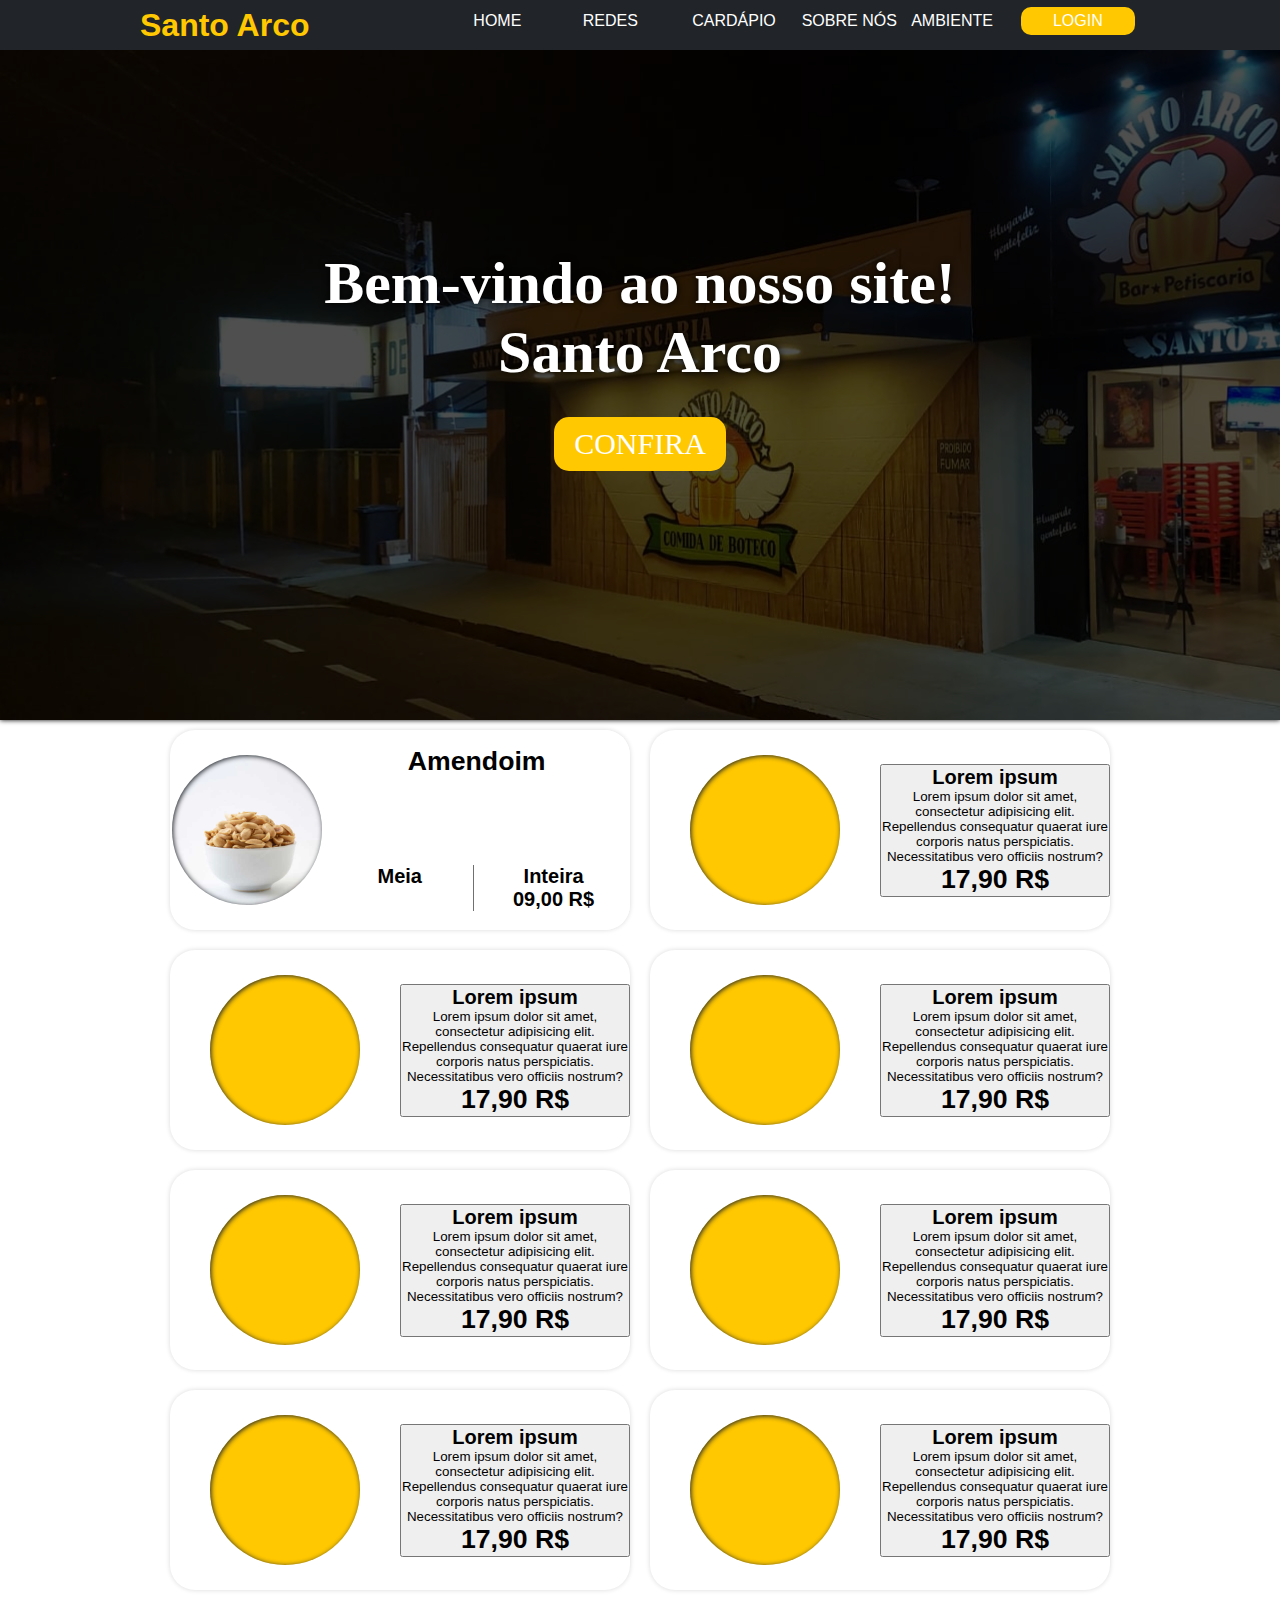
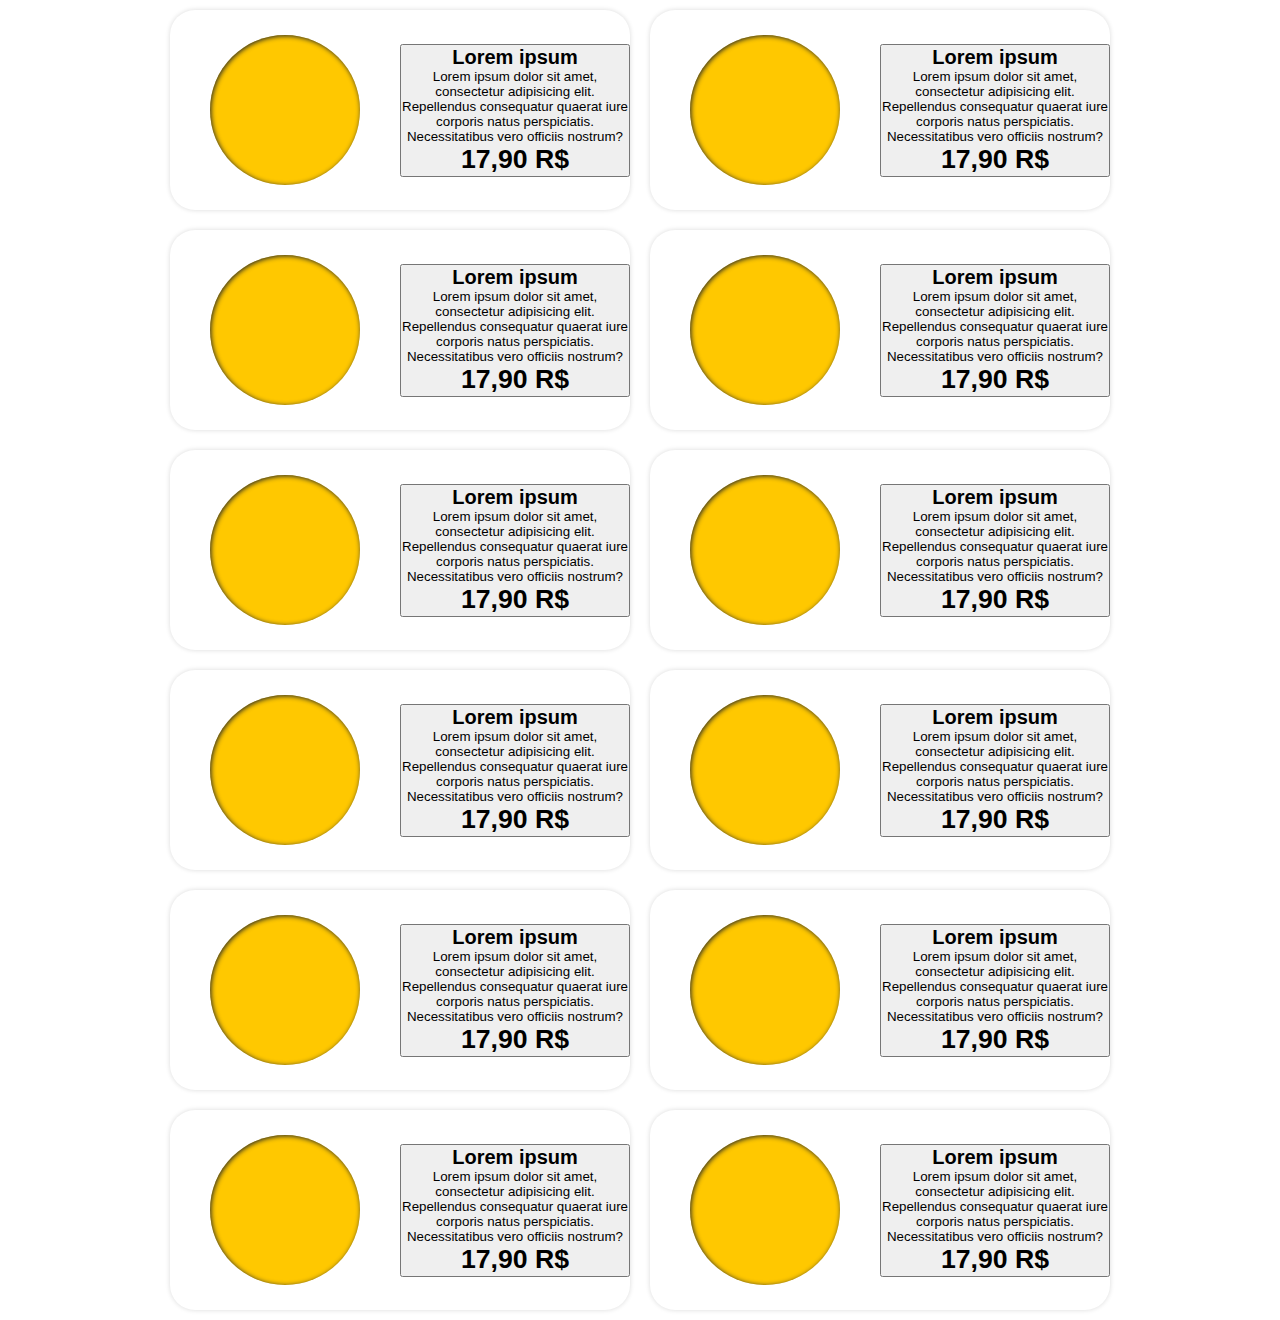
==== index.html @ d2bfaae6 "inicio" ====
<!DOCTYPE html>
<html lang="pt-br">
<head>
    <meta charset="UTF-8">
    <meta name="viewport" content="width=device-width, initial-scale=1.0">
    <link rel="stylesheet" href="assets/css/style.css">
    <link rel="shortcut icon" href="assets/img/logos/favicon.ico" type="image/x-icon">
    <title>Santo Arco</title>
</head>
<body>
    <nav class="navbar">
        <div class="container">
            <div class="tituloHome"><a href="index.html"><h1>Santo Arco</h1></a></div> 
            <div class="navnav">
                <ul type="none">
                    <li class="nav-item"><a href="#">HOME</a></li>
                    <li class="nav-item"><a href="#">REDES</a></li>
                    <li class="nav-item"><a href="#">CARDÁPIO</a></li>
                    <li class="nav-item"><a href="#">SOBRE NÓS</a></li>
                    <li class="nav-item"><a href="#">AMBIENTE</a></li>
                    <li class="nav-item login"><a href="#">LOGIN</a></li>
                </ul>
            </div>
        </div>
    </nav>
    <header>
        <div class="blur">
            <div class="container">
                <h1 class="tituloHeader">Bem-vindo ao nosso site!</h1>
                <h2 class="tituloHeader">Santo Arco</h2>
                <div class="conf"><a href="#">CONFIRA</a></div>
            </div>
        </div>
    </header>
    <main>
        <div class="container mainCont">
            <section class=" petiscos">
                <!--<h1 class="tituloSec">Petiscos</h1>-->

                <div class="pratos prato1">
                    <div class="pratoSepara">
                        <div class="imgProduto">
                            
                        </div>
                    </div>
                    <div class="pratoSepara pratoSepara2">
                        <button class="pedidoButton">
                            <h1>Amendoim</h1>
                            <div class="descricao">
                                <p>
                                </p>
                            </div>
                            <div class="precos">
                                <div class="porcaoM">
                                    <h2>Meia</h2>
                                    <h2></h2>
                                </div>
                                <div class="porcaoI">
                                    <h2>Inteira</h2>
                                    <h2>09,00 R$</h2>
                                </div>
                            </div>
                        </button>
                    </div>
                </div>
            </section>
            <div class="pratos">
                <div class="pratoSepara">
                    <div class="imgProduto">
                        
                    </div>
                </div>
                <div class="pratoSepara">
                    <button>
                        <h2>Lorem ipsum</h2>
                        <p>Lorem ipsum dolor sit amet, consectetur adipisicing elit. Repellendus consequatur quaerat iure corporis natus perspiciatis. Necessitatibus vero officiis nostrum?
                        </p>
                        <h1 class="preco">17,90 R$</h1>
                    </button>
                </div>
            </div>
            <div class="pratos">
                <div class="pratoSepara">
                    <div class="imgProduto">
                        
                    </div>
                </div>
                <div class="pratoSepara">
                    <button>
                        <h2>Lorem ipsum</h2>
                        <p>Lorem ipsum dolor sit amet, consectetur adipisicing elit. Repellendus consequatur quaerat iure corporis natus perspiciatis. Necessitatibus vero officiis nostrum?
                        </p>
                        <h1 class="preco">17,90 R$</h1>
                    </button>
                </div>
            </div>
            <div class="pratos">
                <div class="pratoSepara">
                    <div class="imgProduto">
                        
                    </div>
                </div>
                <div class="pratoSepara">
                    <button>
                        <h2>Lorem ipsum</h2>
                        <p>Lorem ipsum dolor sit amet, consectetur adipisicing elit. Repellendus consequatur quaerat iure corporis natus perspiciatis. Necessitatibus vero officiis nostrum?
                        </p>
                        <h1 class="preco">17,90 R$</h1>
                    </button>
                </div>
            </div>
            <div class="pratos">
                <div class="pratoSepara">
                    <div class="imgProduto">
                        
                    </div>
                </div>
                <div class="pratoSepara">
                    <button>
                        <h2>Lorem ipsum</h2>
                        <p>Lorem ipsum dolor sit amet, consectetur adipisicing elit. Repellendus consequatur quaerat iure corporis natus perspiciatis. Necessitatibus vero officiis nostrum?
                        </p>
                        <h1 class="preco">17,90 R$</h1>
                    </button>
                </div>
            </div>
            <div class="pratos">
                <div class="pratoSepara">
                    <div class="imgProduto">
                        
                    </div>
                </div>
                <div class="pratoSepara">
                    <button>
                        <h2>Lorem ipsum</h2>
                        <p>Lorem ipsum dolor sit amet, consectetur adipisicing elit. Repellendus consequatur quaerat iure corporis natus perspiciatis. Necessitatibus vero officiis nostrum?
                        </p>
                        <h1 class="preco">17,90 R$</h1>
                    </button>
                </div>
            </div>
            <div class="pratos">
                <div class="pratoSepara">
                    <div class="imgProduto">
                        
                    </div>
                </div>
                <div class="pratoSepara">
                    <button>
                        <h2>Lorem ipsum</h2>
                        <p>Lorem ipsum dolor sit amet, consectetur adipisicing elit. Repellendus consequatur quaerat iure corporis natus perspiciatis. Necessitatibus vero officiis nostrum?
                        </p>
                        <h1 class="preco">17,90 R$</h1>
                    </button>
                </div>
            </div>
            <div class="pratos">
                <div class="pratoSepara">
                    <div class="imgProduto">
                        
                    </div>
                </div>
                <div class="pratoSepara">
                    <button>
                        <h2>Lorem ipsum</h2>
                        <p>Lorem ipsum dolor sit amet, consectetur adipisicing elit. Repellendus consequatur quaerat iure corporis natus perspiciatis. Necessitatibus vero officiis nostrum?
                        </p>
                        <h1 class="preco">17,90 R$</h1>
                    </button>
                </div>
            </div>
            <div class="pratos">
                <div class="pratoSepara">
                    <div class="imgProduto">
                        
                    </div>
                </div>
                <div class="pratoSepara">
                    <button>
                        <h2>Lorem ipsum</h2>
                        <p>Lorem ipsum dolor sit amet, consectetur adipisicing elit. Repellendus consequatur quaerat iure corporis natus perspiciatis. Necessitatibus vero officiis nostrum?
                        </p>
                        <h1 class="preco">17,90 R$</h1>
                    </button>
                </div>
            </div>
            <div class="pratos">
                <div class="pratoSepara">
                    <div class="imgProduto">
                        
                    </div>
                </div>
                <div class="pratoSepara">
                    <button>
                        <h2>Lorem ipsum</h2>
                        <p>Lorem ipsum dolor sit amet, consectetur adipisicing elit. Repellendus consequatur quaerat iure corporis natus perspiciatis. Necessitatibus vero officiis nostrum?
                        </p>
                        <h1 class="preco">17,90 R$</h1>
                    </button>
                </div>
            </div>
            <div class="pratos">
            <div class="pratoSepara">
                    <div class="imgProduto">
                        
                    </div>
            </div>
                <div class="pratoSepara">
                    <button>
                        <h2>Lorem ipsum</h2>
                        <p>Lorem ipsum dolor sit amet, consectetur adipisicing elit. Repellendus consequatur quaerat iure corporis natus perspiciatis. Necessitatibus vero officiis nostrum?
                        </p>
                        <h1 class="preco">17,90 R$</h1>
                    </button>
                </div>
            </div>
            <div class="pratos">
                <div class="pratoSepara">
                    <div class="imgProduto">
                        
                    </div>
                </div>
                <div class="pratoSepara">
                    <button>
                        <h2>Lorem ipsum</h2>
                        <p>Lorem ipsum dolor sit amet, consectetur adipisicing elit. Repellendus consequatur quaerat iure corporis natus perspiciatis. Necessitatibus vero officiis nostrum?
                        </p>
                        <h1 class="preco">17,90 R$</h1>
                    </button>
                </div>
            </div>
            <div class="pratos">
                <div class="pratoSepara">
                    <div class="imgProduto">
                        
                    </div>
                </div>
                <div class="pratoSepara">
                    <button>
                        <h2>Lorem ipsum</h2>
                        <p>Lorem ipsum dolor sit amet, consectetur adipisicing elit. Repellendus consequatur quaerat iure corporis natus perspiciatis. Necessitatibus vero officiis nostrum?
                        </p>
                        <h1 class="preco">17,90 R$</h1>
                    </button>
                </div>
            </div>
            <div class="pratos">
                <div class="pratoSepara">
                    <div class="imgProduto">
                        
                    </div>
                </div>
                <div class="pratoSepara">
                    <button>
                        <h2>Lorem ipsum</h2>
                        <p>Lorem ipsum dolor sit amet, consectetur adipisicing elit. Repellendus consequatur quaerat iure corporis natus perspiciatis. Necessitatibus vero officiis nostrum?
                        </p>
                        <h1 class="preco">17,90 R$</h1>
                    </button>
                </div>
            </div>
            <div class="pratos">
                <div class="pratoSepara">
                    <div class="imgProduto">
                        
                    </div>
                </div>
                <div class="pratoSepara">
                    <button>
                        <h2>Lorem ipsum</h2>
                        <p>Lorem ipsum dolor sit amet, consectetur adipisicing elit. Repellendus consequatur quaerat iure corporis natus perspiciatis. Necessitatibus vero officiis nostrum?
                        </p>
                        <h1 class="preco">17,90 R$</h1>
                    </button>
                </div>
            </div>
            <div class="pratos">
                <div class="pratoSepara">
                    <div class="imgProduto">
                        
                    </div>
                </div>
                <div class="pratoSepara">
                    <button>
                        <h2>Lorem ipsum</h2>
                        <p>Lorem ipsum dolor sit amet, consectetur adipisicing elit. Repellendus consequatur quaerat iure corporis natus perspiciatis. Necessitatibus vero officiis nostrum?
                        </p>
                        <h1 class="preco">17,90 R$</h1>
                    </button>
                </div>
            </div>
            <div class="pratos">
                <div class="pratoSepara">
                    <div class="imgProduto">
                        
                    </div>
                </div>
                <div class="pratoSepara">
                    <button>
                        <h2>Lorem ipsum</h2>
                        <p>Lorem ipsum dolor sit amet, consectetur adipisicing elit. Repellendus consequatur quaerat iure corporis natus perspiciatis. Necessitatibus vero officiis nostrum?
                        </p>
                        <h1 class="preco">17,90 R$</h1>
                    </button>
                </div>
            </div>
            <div class="pratos">
                <div class="pratoSepara">
                    <div class="imgProduto">
                        
                    </div>
                </div>
                <div class="pratoSepara">
                    <button>
                        <h2>Lorem ipsum</h2>
                        <p>Lorem ipsum dolor sit amet, consectetur adipisicing elit. Repellendus consequatur quaerat iure corporis natus perspiciatis. Necessitatibus vero officiis nostrum?
                        </p>
                        <h1 class="preco">17,90 R$</h1>
                    </button>
                </div>
            </div>
            <div class="pratos">
                <div class="pratoSepara">
                    <div class="imgProduto">
                        
                    </div>
                </div>
                <div class="pratoSepara">
                    <button>
                        <h2>Lorem ipsum</h2>
                        <p>Lorem ipsum dolor sit amet, consectetur adipisicing elit. Repellendus consequatur quaerat iure corporis natus perspiciatis. Necessitatibus vero officiis nostrum?
                        </p>
                        <h1 class="preco">17,90 R$</h1>
                    </button>
                </div>
            </div>
            <div class="pratos">
                <div class="pratoSepara">
                    <div class="imgProduto">
                        
                    </div>
                </div>
                <div class="pratoSepara">
                    <button>
                        <h2>Lorem ipsum</h2>
                        <p>Lorem ipsum dolor sit amet, consectetur adipisicing elit. Repellendus consequatur quaerat iure corporis natus perspiciatis. Necessitatibus vero officiis nostrum?
                        </p>
                        <h1 class="preco">17,90 R$</h1>
                    </button>
                </div>
            </div>
        </div>
<div style="height: 1000px;"></div>
    </main>
    <footer>

    </footer>
    <script src="assets/js/script.js"></script>
</body>
</html>
---- assets/css/style.css ----
/*.................configurações gerais........................*/
:root{
    --color--navbg:#212529;
    --color--base:#ffc800;
    --color--cinza:#716f6f;
    --color--funpedidos:#ffc80038;
    --color--transparente:#00000000;
    --font--header:'Times New Roman', Times, serif;
}
*{
    margin: 0px;
    padding: 0px;
    box-sizing: border-box;
    font-family: Arial, Helvetica, sans-serif;
}
.container{
    flex: 1;
    max-width: 1000px;
    display: flex;
    justify-content: center;
}
/*.................configurações gerais........................*/



/*.................configurações do navbar.......................*/
.navbar{
    width: 100%;
    z-index: 9999;
    height: 50px;
    display: flex;
    justify-content: space-around;
    align-items: center;
    flex-direction: row;
    background-color: var(--color--navbg);
    position: fixed;
    
}

.navnav{
    flex: 2;
}
.tituloHome{
    flex: 1;
}
.tituloHome a{
    text-decoration: none;
    color:var(--color--base);
    
}

.navbar ul{
    display: flex;
    flex-direction: row;
    align-items: center;
    justify-content: space-between;
    
}
.nav-item {
    flex: 1;
    margin-right: 5px;
}
.nav-item a{
    color: #ffffff;
    text-decoration: none;
}
.nav-item a:hover{
    color: var(--color--base);
}
.login{
    background-color: #ffc800;
    padding: 5px;
    border-radius:10px ;
    text-align:center;
}
.login a:hover{
    color: var(--color--navbg);
}

/*.................configurações do navbar.......................*/



/*................configurações do cabeçalho...................*/
header{
    background-image: url('../img/Arco.jpg');
    width: 100%;
    height:80vh;
    background-size: cover;
    background-attachment: fixed;
    z-index: 2;
    display: flex;
    justify-content: center;
    align-items: center;
    box-shadow: 0px 0px 5px black;
}
header .container{
    color: #ffffff;
    flex-direction: column;
    justify-content: center;
    align-items: center;
}
.tituloHeader{
    font-family:var(--font--header);
    font-size: 60px;
    text-shadow: 0px 0px 7px black;
    
}
.blur{
    width: 100%;
    height: 100%;
    display: flex;
    justify-content: center;
    align-items: center;
    background-color: rgba(0, 0, 0, 0.692);
}
.conf a{
    text-decoration: none;
    color:white;
    font-family: 'Times New Roman', Times, serif;
    font: bold;
}
.conf{
    background-color: var(--color--base);
    padding: 10px 20px;
    border-radius: 15px;
    margin-top:30px;
    font-size: 30px;
}
.conf a:hover{
    color:var(--color--navbg);
    transition: 0.3s;
}
.conf:hover{
    box-shadow: 0px 0px 7px white;
    transition:0.5s;
}
/*................configurações do cabeçalho...................*/

/*................configurações do main........................*/

main{
    display: flex;
    width: 100%;
    justify-content: center;
}
/*................configurações do main........................*/

/*................configuração das seções.......................*/
/*.................de diferentes pedidos .......................*/
.mainCont{
    display: flex;
    flex-wrap: wrap;
}
.pratos{
    height: 200px;
    width: 460px;
    margin: 10px;
    box-shadow: 0px 0px 5px rgba(0, 0, 0, 0.15);
    border-radius: 1.5625rem;
    display:flex; 
}
.pratos:hover{
    height: 195px;
    width: 455px;
    background-color:var(--color--funpedidos) ;
}
.pratoSepara{
    flex: 1;
    height: 100%;
    border-radius: 1.5625rem;
    display: flex;
    justify-content: center;
    align-items: center;
}
.pedidoButton{
    width: 100%;
    background-color: var(--color--transparente);
}
.pedidoButton:hover{
    background-color: var(--color--transparente);
}
.pratoSepara .pedidoButton{
    height: 100%;
    border-radius: 0px 25px 25px 0px;
    border: none;
    background-color: #ffffff;
}
.imgProduto{
    width: 150px;
    height: 150px;
    background-color: #ffc800;
    border-radius: 50%;
    box-shadow:1px 1px 5px var(--color--navbg) inset;
}
.pratoSepara2{
    display: flex;
    flex-direction: column;
    flex: 2;
}
.descricao{
    width: 100px;
    height: 85px;
}
.precos{
    width: 100%;
    display: flex;
    justify-content: space-between;
}
.prato1 .imgProduto{
    background-image: url('../img/portfolio/1.jpg');
    background-size: cover;
    background-position: -20px;
}
.porcaoI, .porcaoM{
    flex:1;
    margin: 3px;
    display: flex;
    flex-direction: column;
    justify-content: center;

}
.porcaoI h2, .porcaoM h2{
    flex: 1;
    justify-content: center;
}
.porcaoM{
    border-right: 1px solid var(--color--cinza);
}


/*................configuração das seções.......................*/
/*.................de diferentes pedidos .......................*/
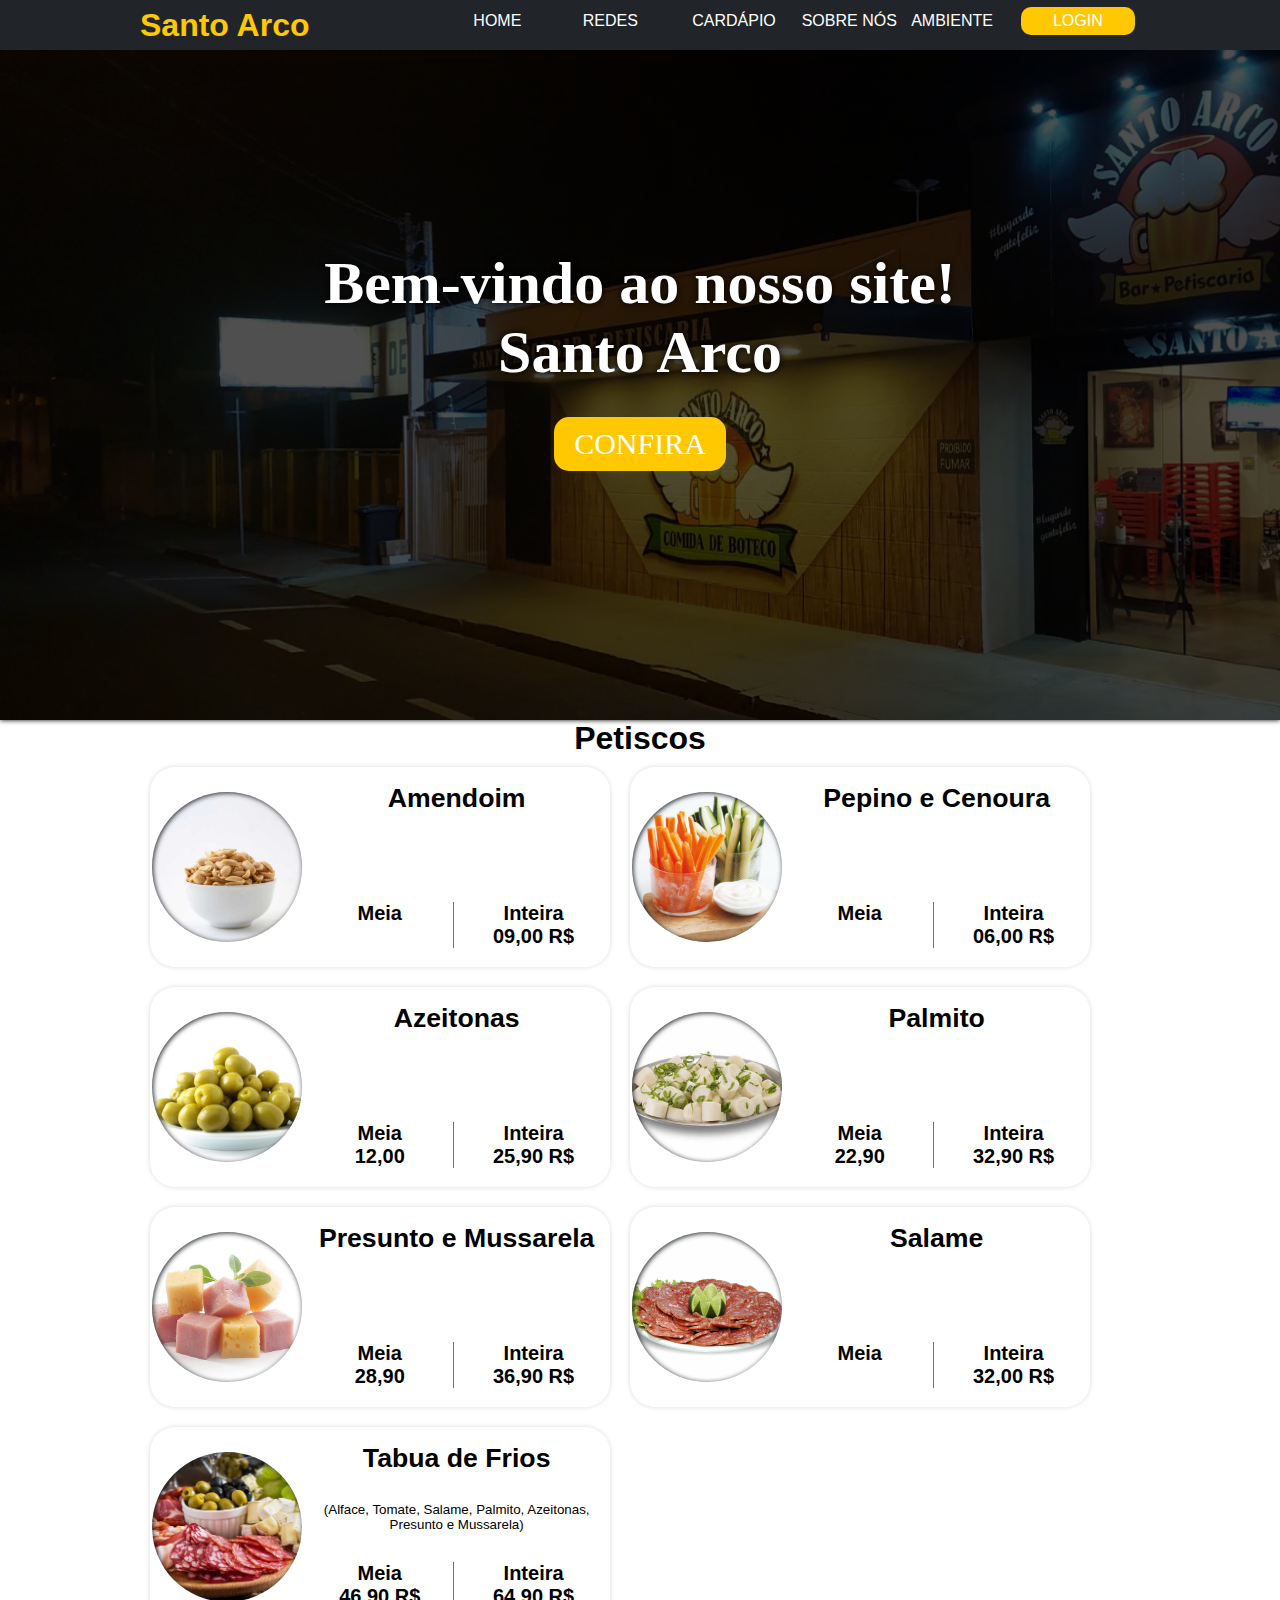
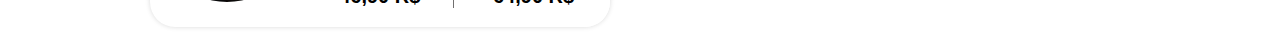
==== commit d047f386: "fim da montagem da seção do petisco" ====
--- a/index.html
+++ b/index.html
@@ -33,324 +33,197 @@
         </div>
     </header>
     <main>
-        <div class="container mainCont">
-            <section class=" petiscos">
-                <!--<h1 class="tituloSec">Petiscos</h1>-->
+        <div class="container">
+            <section class=" petiscos sections">
+                <h1 class="tituloSec">Petiscos</h1>
 
-                <div class="pratos prato1">
-                    <div class="pratoSepara">
-                        <div class="imgProduto">
-                            
-                        </div>
-                    </div>
-                    <div class="pratoSepara pratoSepara2">
-                        <button class="pedidoButton">
-                            <h1>Amendoim</h1>
-                            <div class="descricao">
-                                <p>
-                                </p>
-                            </div>
-                            <div class="precos">
-                                <div class="porcaoM">
-                                    <h2>Meia</h2>
-                                    <h2></h2>
-                                </div>
-                                <div class="porcaoI">
-                                    <h2>Inteira</h2>
-                                    <h2>09,00 R$</h2>
-                                </div>
-                            </div>
-                        </button>
+                <div class="mainCont">
+                    <div class="pratos prato1">
+                        <div class="pratoSepara">
+                            <div class="imgProduto">
+                    
+                            </div>
+                        </div>
+                        <div class="pratoSepara pratoSepara2">
+                            <button class="pedidoButton">
+                                <h1>Amendoim</h1>
+                                <div class="descricao">
+                                    <p>
+                                    </p>
+                                </div>
+                                <div class="precos">
+                                    <div class="porcaoM">
+                                        <h2>Meia</h2>
+                                        <h2></h2>
+                                    </div>
+                                    <div class="porcaoI">
+                                        <h2>Inteira</h2>
+                                        <h2>09,00 R$</h2>
+                                    </div>
+                                </div>
+                            </button>
+                        </div>
+                    </div>
+                    <div class="pratos prato2">
+                        <div class="pratoSepara">
+                            <div class="imgProduto">
+                    
+                            </div>
+                        </div>
+                        <div class="pratoSepara pratoSepara2">
+                            <button class="pedidoButton">
+                                <h1>Pepino e Cenoura</h1>
+                                <div class="descricao">
+                                    <p>
+                                    </p>
+                                </div>
+                                <div class="precos">
+                                    <div class="porcaoM">
+                                        <h2>Meia</h2>
+                                        <h2></h2>
+                                    </div>
+                                    <div class="porcaoI">
+                                        <h2>Inteira</h2>
+                                        <h2>06,00 R$</h2>
+                                    </div>
+                                </div>
+                            </button>
+                        </div>
+                    </div>
+                    <div class="pratos prato3">
+                        <div class="pratoSepara">
+                            <div class="imgProduto">
+                    
+                            </div>
+                        </div>
+                        <div class="pratoSepara pratoSepara2">
+                            <button class="pedidoButton">
+                                <h1>Azeitonas</h1>
+                                <div class="descricao">
+                                    <p>
+                                    </p>
+                                </div>
+                                <div class="precos">
+                                    <div class="porcaoM">
+                                        <h2>Meia</h2>
+                                        <h2>12,00</h2>
+                                    </div>
+                                    <div class="porcaoI">
+                                        <h2>Inteira</h2>
+                                        <h2>25,90 R$</h2>
+                                    </div>
+                                </div>
+                            </button>
+                        </div>
+                    </div>
+                    <div class="pratos prato4">
+                        <div class="pratoSepara">
+                            <div class="imgProduto">
+                    
+                            </div>
+                        </div>
+                        <div class="pratoSepara pratoSepara2">
+                            <button class="pedidoButton">
+                                <h1>Palmito</h1>
+                                <div class="descricao">
+                                    <p>
+                                    </p>
+                                </div>
+                                <div class="precos">
+                                    <div class="porcaoM">
+                                        <h2>Meia</h2>
+                                        <h2>22,90</h2>
+                                    </div>
+                                    <div class="porcaoI">
+                                        <h2>Inteira</h2>
+                                        <h2>32,90 R$</h2>
+                                    </div>
+                                </div>
+                            </button>
+                        </div>
+                    </div>
+                    <div class="pratos prato5">
+                        <div class="pratoSepara">
+                            <div class="imgProduto">
+                    
+                            </div>
+                        </div>
+                        <div class="pratoSepara pratoSepara2">
+                            <button class="pedidoButton">
+                                <h1>Presunto e Mussarela</h1>
+                                <div class="descricao">
+                                    <p>
+                                    </p>
+                                </div>
+                                <div class="precos">
+                                    <div class="porcaoM">
+                                        <h2>Meia</h2>
+                                        <h2>28,90</h2>
+                                    </div>
+                                    <div class="porcaoI">
+                                        <h2>Inteira</h2>
+                                        <h2>36,90 R$</h2>
+                                    </div>
+                                </div>
+                            </button>
+                        </div>
+                    </div>
+                    <div class="pratos prato6">
+                        <div class="pratoSepara">
+                            <div class="imgProduto">
+                    
+                            </div>
+                        </div>
+                        <div class="pratoSepara pratoSepara2">
+                            <button class="pedidoButton">
+                                <h1>Salame</h1>
+                                <div class="descricao">
+                                    <p>
+                                    </p>
+                                </div>
+                                <div class="precos">
+                                    <div class="porcaoM">
+                                        <h2>Meia</h2>
+                                        <h2></h2>
+                                    </div>
+                                    <div class="porcaoI">
+                                        <h2>Inteira</h2>
+                                        <h2>32,00 R$</h2>
+                                    </div>
+                                </div>
+                            </button>
+                        </div>
+                    </div>
+                    <div class="pratos prato7">
+                        <div class="pratoSepara">
+                            <div class="imgProduto">
+                    
+                            </div>
+                        </div>
+                        <div class="pratoSepara pratoSepara2">
+                            <button class="pedidoButton">
+                                <h1>Tabua de Frios</h1>
+                                <div class="descricao">
+                                    <p>(Alface, Tomate, Salame, Palmito, Azeitonas, Presunto e Mussarela)
+                                    </p>
+                                </div>
+                                <div class="precos">
+                                    <div class="porcaoM">
+                                        <h2>Meia</h2>
+                                        <h2>46,90 R$</h2>
+                                    </div>
+                                    <div class="porcaoI">
+                                        <h2>Inteira</h2>
+                                        <h2>64,90 R$</h2>
+                                    </div>
+                                </div>
+                            </button>
+                        </div>
                     </div>
                 </div>
             </section>
-            <div class="pratos">
-                <div class="pratoSepara">
-                    <div class="imgProduto">
-                        
-                    </div>
-                </div>
-                <div class="pratoSepara">
-                    <button>
-                        <h2>Lorem ipsum</h2>
-                        <p>Lorem ipsum dolor sit amet, consectetur adipisicing elit. Repellendus consequatur quaerat iure corporis natus perspiciatis. Necessitatibus vero officiis nostrum?
-                        </p>
-                        <h1 class="preco">17,90 R$</h1>
-                    </button>
-                </div>
-            </div>
-            <div class="pratos">
-                <div class="pratoSepara">
-                    <div class="imgProduto">
-                        
-                    </div>
-                </div>
-                <div class="pratoSepara">
-                    <button>
-                        <h2>Lorem ipsum</h2>
-                        <p>Lorem ipsum dolor sit amet, consectetur adipisicing elit. Repellendus consequatur quaerat iure corporis natus perspiciatis. Necessitatibus vero officiis nostrum?
-                        </p>
-                        <h1 class="preco">17,90 R$</h1>
-                    </button>
-                </div>
-            </div>
-            <div class="pratos">
-                <div class="pratoSepara">
-                    <div class="imgProduto">
-                        
-                    </div>
-                </div>
-                <div class="pratoSepara">
-                    <button>
-                        <h2>Lorem ipsum</h2>
-                        <p>Lorem ipsum dolor sit amet, consectetur adipisicing elit. Repellendus consequatur quaerat iure corporis natus perspiciatis. Necessitatibus vero officiis nostrum?
-                        </p>
-                        <h1 class="preco">17,90 R$</h1>
-                    </button>
-                </div>
-            </div>
-            <div class="pratos">
-                <div class="pratoSepara">
-                    <div class="imgProduto">
-                        
-                    </div>
-                </div>
-                <div class="pratoSepara">
-                    <button>
-                        <h2>Lorem ipsum</h2>
-                        <p>Lorem ipsum dolor sit amet, consectetur adipisicing elit. Repellendus consequatur quaerat iure corporis natus perspiciatis. Necessitatibus vero officiis nostrum?
-                        </p>
-                        <h1 class="preco">17,90 R$</h1>
-                    </button>
-                </div>
-            </div>
-            <div class="pratos">
-                <div class="pratoSepara">
-                    <div class="imgProduto">
-                        
-                    </div>
-                </div>
-                <div class="pratoSepara">
-                    <button>
-                        <h2>Lorem ipsum</h2>
-                        <p>Lorem ipsum dolor sit amet, consectetur adipisicing elit. Repellendus consequatur quaerat iure corporis natus perspiciatis. Necessitatibus vero officiis nostrum?
-                        </p>
-                        <h1 class="preco">17,90 R$</h1>
-                    </button>
-                </div>
-            </div>
-            <div class="pratos">
-                <div class="pratoSepara">
-                    <div class="imgProduto">
-                        
-                    </div>
-                </div>
-                <div class="pratoSepara">
-                    <button>
-                        <h2>Lorem ipsum</h2>
-                        <p>Lorem ipsum dolor sit amet, consectetur adipisicing elit. Repellendus consequatur quaerat iure corporis natus perspiciatis. Necessitatibus vero officiis nostrum?
-                        </p>
-                        <h1 class="preco">17,90 R$</h1>
-                    </button>
-                </div>
-            </div>
-            <div class="pratos">
-                <div class="pratoSepara">
-                    <div class="imgProduto">
-                        
-                    </div>
-                </div>
-                <div class="pratoSepara">
-                    <button>
-                        <h2>Lorem ipsum</h2>
-                        <p>Lorem ipsum dolor sit amet, consectetur adipisicing elit. Repellendus consequatur quaerat iure corporis natus perspiciatis. Necessitatibus vero officiis nostrum?
-                        </p>
-                        <h1 class="preco">17,90 R$</h1>
-                    </button>
-                </div>
-            </div>
-            <div class="pratos">
-                <div class="pratoSepara">
-                    <div class="imgProduto">
-                        
-                    </div>
-                </div>
-                <div class="pratoSepara">
-                    <button>
-                        <h2>Lorem ipsum</h2>
-                        <p>Lorem ipsum dolor sit amet, consectetur adipisicing elit. Repellendus consequatur quaerat iure corporis natus perspiciatis. Necessitatibus vero officiis nostrum?
-                        </p>
-                        <h1 class="preco">17,90 R$</h1>
-                    </button>
-                </div>
-            </div>
-            <div class="pratos">
-                <div class="pratoSepara">
-                    <div class="imgProduto">
-                        
-                    </div>
-                </div>
-                <div class="pratoSepara">
-                    <button>
-                        <h2>Lorem ipsum</h2>
-                        <p>Lorem ipsum dolor sit amet, consectetur adipisicing elit. Repellendus consequatur quaerat iure corporis natus perspiciatis. Necessitatibus vero officiis nostrum?
-                        </p>
-                        <h1 class="preco">17,90 R$</h1>
-                    </button>
-                </div>
-            </div>
-            <div class="pratos">
-            <div class="pratoSepara">
-                    <div class="imgProduto">
-                        
-                    </div>
-            </div>
-                <div class="pratoSepara">
-                    <button>
-                        <h2>Lorem ipsum</h2>
-                        <p>Lorem ipsum dolor sit amet, consectetur adipisicing elit. Repellendus consequatur quaerat iure corporis natus perspiciatis. Necessitatibus vero officiis nostrum?
-                        </p>
-                        <h1 class="preco">17,90 R$</h1>
-                    </button>
-                </div>
-            </div>
-            <div class="pratos">
-                <div class="pratoSepara">
-                    <div class="imgProduto">
-                        
-                    </div>
-                </div>
-                <div class="pratoSepara">
-                    <button>
-                        <h2>Lorem ipsum</h2>
-                        <p>Lorem ipsum dolor sit amet, consectetur adipisicing elit. Repellendus consequatur quaerat iure corporis natus perspiciatis. Necessitatibus vero officiis nostrum?
-                        </p>
-                        <h1 class="preco">17,90 R$</h1>
-                    </button>
-                </div>
-            </div>
-            <div class="pratos">
-                <div class="pratoSepara">
-                    <div class="imgProduto">
-                        
-                    </div>
-                </div>
-                <div class="pratoSepara">
-                    <button>
-                        <h2>Lorem ipsum</h2>
-                        <p>Lorem ipsum dolor sit amet, consectetur adipisicing elit. Repellendus consequatur quaerat iure corporis natus perspiciatis. Necessitatibus vero officiis nostrum?
-                        </p>
-                        <h1 class="preco">17,90 R$</h1>
-                    </button>
-                </div>
-            </div>
-            <div class="pratos">
-                <div class="pratoSepara">
-                    <div class="imgProduto">
-                        
-                    </div>
-                </div>
-                <div class="pratoSepara">
-                    <button>
-                        <h2>Lorem ipsum</h2>
-                        <p>Lorem ipsum dolor sit amet, consectetur adipisicing elit. Repellendus consequatur quaerat iure corporis natus perspiciatis. Necessitatibus vero officiis nostrum?
-                        </p>
-                        <h1 class="preco">17,90 R$</h1>
-                    </button>
-                </div>
-            </div>
-            <div class="pratos">
-                <div class="pratoSepara">
-                    <div class="imgProduto">
-                        
-                    </div>
-                </div>
-                <div class="pratoSepara">
-                    <button>
-                        <h2>Lorem ipsum</h2>
-                        <p>Lorem ipsum dolor sit amet, consectetur adipisicing elit. Repellendus consequatur quaerat iure corporis natus perspiciatis. Necessitatibus vero officiis nostrum?
-                        </p>
-                        <h1 class="preco">17,90 R$</h1>
-                    </button>
-                </div>
-            </div>
-            <div class="pratos">
-                <div class="pratoSepara">
-                    <div class="imgProduto">
-                        
-                    </div>
-                </div>
-                <div class="pratoSepara">
-                    <button>
-                        <h2>Lorem ipsum</h2>
-                        <p>Lorem ipsum dolor sit amet, consectetur adipisicing elit. Repellendus consequatur quaerat iure corporis natus perspiciatis. Necessitatibus vero officiis nostrum?
-                        </p>
-                        <h1 class="preco">17,90 R$</h1>
-                    </button>
-                </div>
-            </div>
-            <div class="pratos">
-                <div class="pratoSepara">
-                    <div class="imgProduto">
-                        
-                    </div>
-                </div>
-                <div class="pratoSepara">
-                    <button>
-                        <h2>Lorem ipsum</h2>
-                        <p>Lorem ipsum dolor sit amet, consectetur adipisicing elit. Repellendus consequatur quaerat iure corporis natus perspiciatis. Necessitatibus vero officiis nostrum?
-                        </p>
-                        <h1 class="preco">17,90 R$</h1>
-                    </button>
-                </div>
-            </div>
-            <div class="pratos">
-                <div class="pratoSepara">
-                    <div class="imgProduto">
-                        
-                    </div>
-                </div>
-                <div class="pratoSepara">
-                    <button>
-                        <h2>Lorem ipsum</h2>
-                        <p>Lorem ipsum dolor sit amet, consectetur adipisicing elit. Repellendus consequatur quaerat iure corporis natus perspiciatis. Necessitatibus vero officiis nostrum?
-                        </p>
-                        <h1 class="preco">17,90 R$</h1>
-                    </button>
-                </div>
-            </div>
-            <div class="pratos">
-                <div class="pratoSepara">
-                    <div class="imgProduto">
-                        
-                    </div>
-                </div>
-                <div class="pratoSepara">
-                    <button>
-                        <h2>Lorem ipsum</h2>
-                        <p>Lorem ipsum dolor sit amet, consectetur adipisicing elit. Repellendus consequatur quaerat iure corporis natus perspiciatis. Necessitatibus vero officiis nostrum?
-                        </p>
-                        <h1 class="preco">17,90 R$</h1>
-                    </button>
-                </div>
-            </div>
-            <div class="pratos">
-                <div class="pratoSepara">
-                    <div class="imgProduto">
-                        
-                    </div>
-                </div>
-                <div class="pratoSepara">
-                    <button>
-                        <h2>Lorem ipsum</h2>
-                        <p>Lorem ipsum dolor sit amet, consectetur adipisicing elit. Repellendus consequatur quaerat iure corporis natus perspiciatis. Necessitatibus vero officiis nostrum?
-                        </p>
-                        <h1 class="preco">17,90 R$</h1>
-                    </button>
-                </div>
-            </div>
-        </div>
-<div style="height: 1000px;"></div>
+                
+           
     </main>
     <footer>
 
--- a/assets/css/style.css
+++ b/assets/css/style.css
@@ -151,6 +151,7 @@
 .mainCont{
     display: flex;
     flex-wrap: wrap;
+    width: 100%;
 }
 .pratos{
     height: 200px;
@@ -207,10 +208,46 @@
     display: flex;
     justify-content: space-between;
 }
+.descricao{
+    width: 100%;
+    display: flex;
+    justify-content: center;
+    align-items: center;
+}
 .prato1 .imgProduto{
     background-image: url('../img/portfolio/1.jpg');
     background-size: cover;
     background-position: -20px;
+}
+.prato2 .imgProduto{
+    background-image: url('../img/portfolio/2.jpg');
+    background-size: cover;
+    background-position:-50px;
+}
+.prato3 .imgProduto{
+    background-image: url('../img/portfolio/3.jpg');
+    background-size: cover;
+    background-position:-20px;
+}
+.prato4 .imgProduto{
+    background-image: url('../img/portfolio/4.jpg');
+    background-size: cover;
+    background-position:-40px;
+}
+.prato5 .imgProduto{
+    background-image: url('../img/portfolio/5.jpg');
+    background-size: cover;
+    background-position:-40px;
+}
+.prato6 .imgProduto{
+    background-image: url('../img/portfolio/6.jpg');
+    background-size: cover;
+    background-position:-40px;
+}
+.prato7 .imgProduto{
+    background-image: url('../img/portfolio/7.jpg');
+    background-size: cover;
+    background-position:-40px;
 }
 .porcaoI, .porcaoM{
     flex:1;
@@ -227,6 +264,13 @@
 .porcaoM{
     border-right: 1px solid var(--color--cinza);
 }
+.sections{
+    width: 100%;
+}
+.tituloSec{
+    text-align: center;
+
+}
 
 
 /*................configuração das seções.......................*/
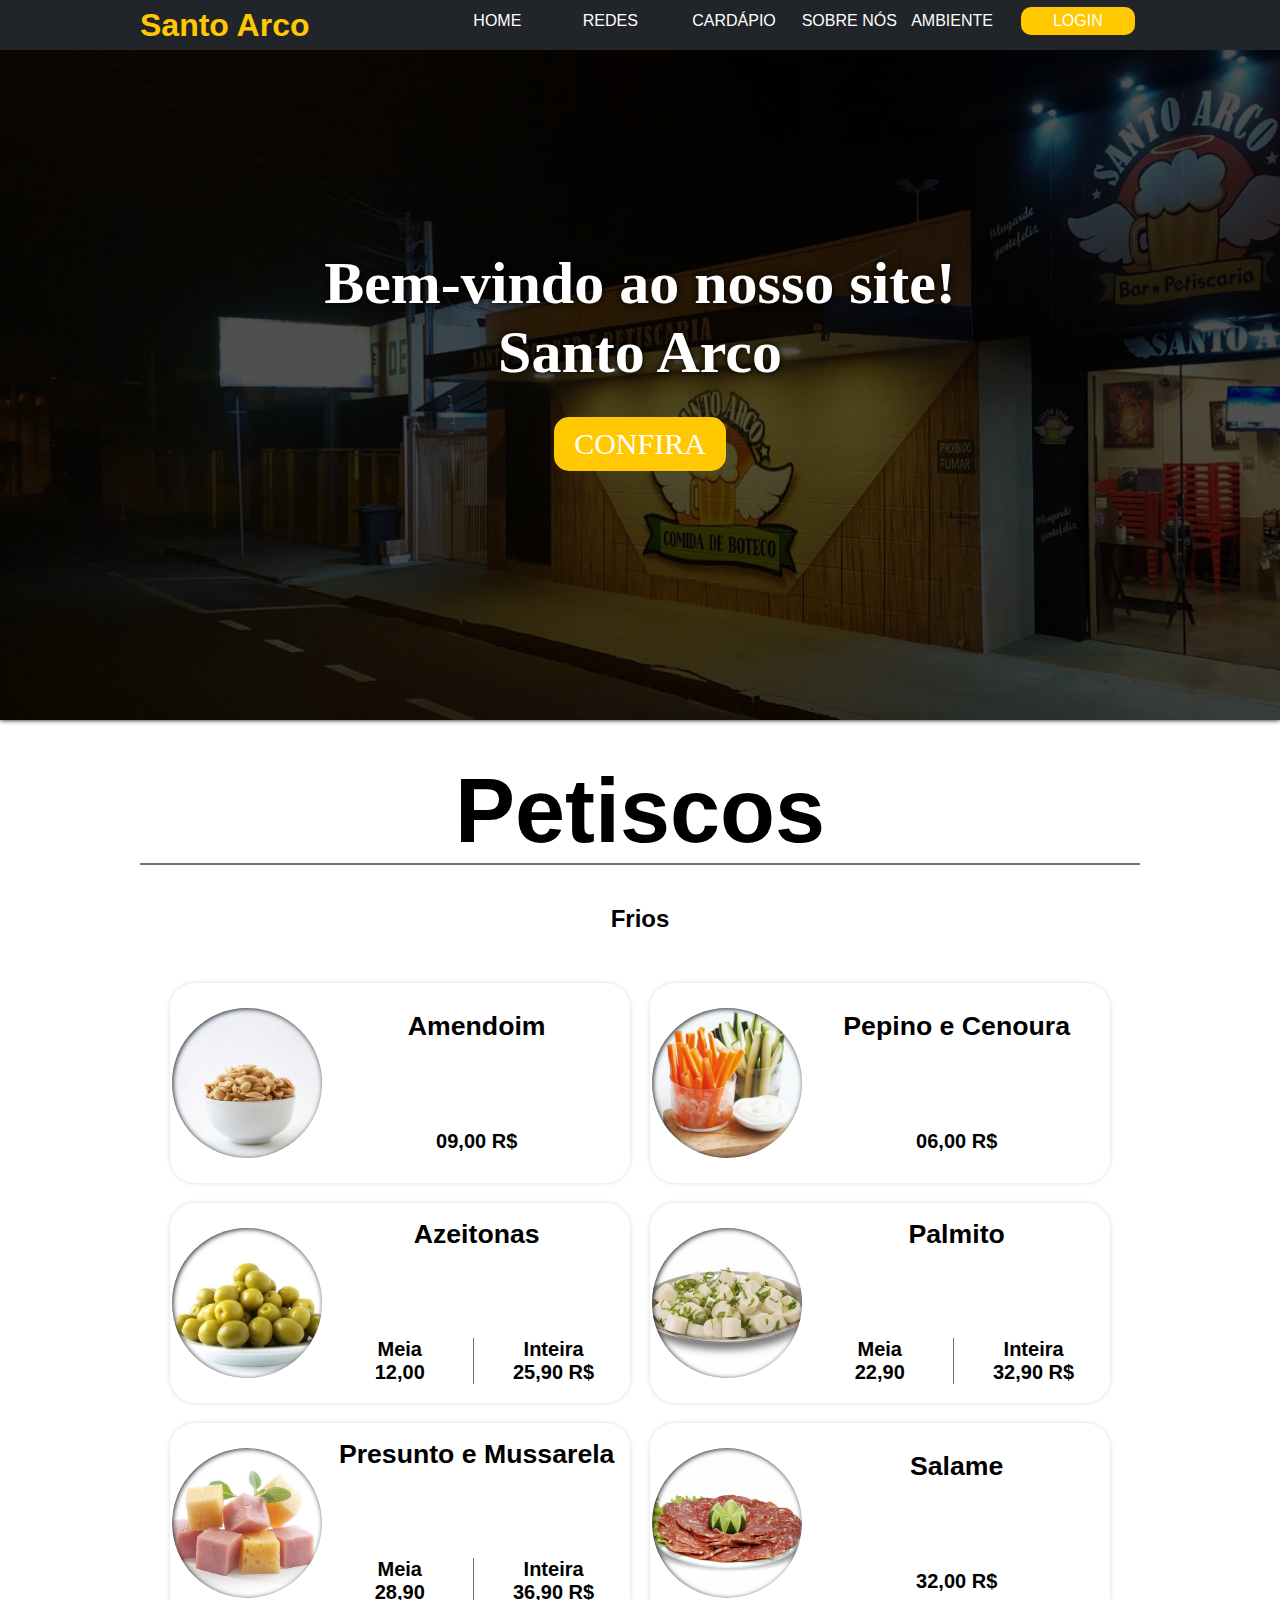
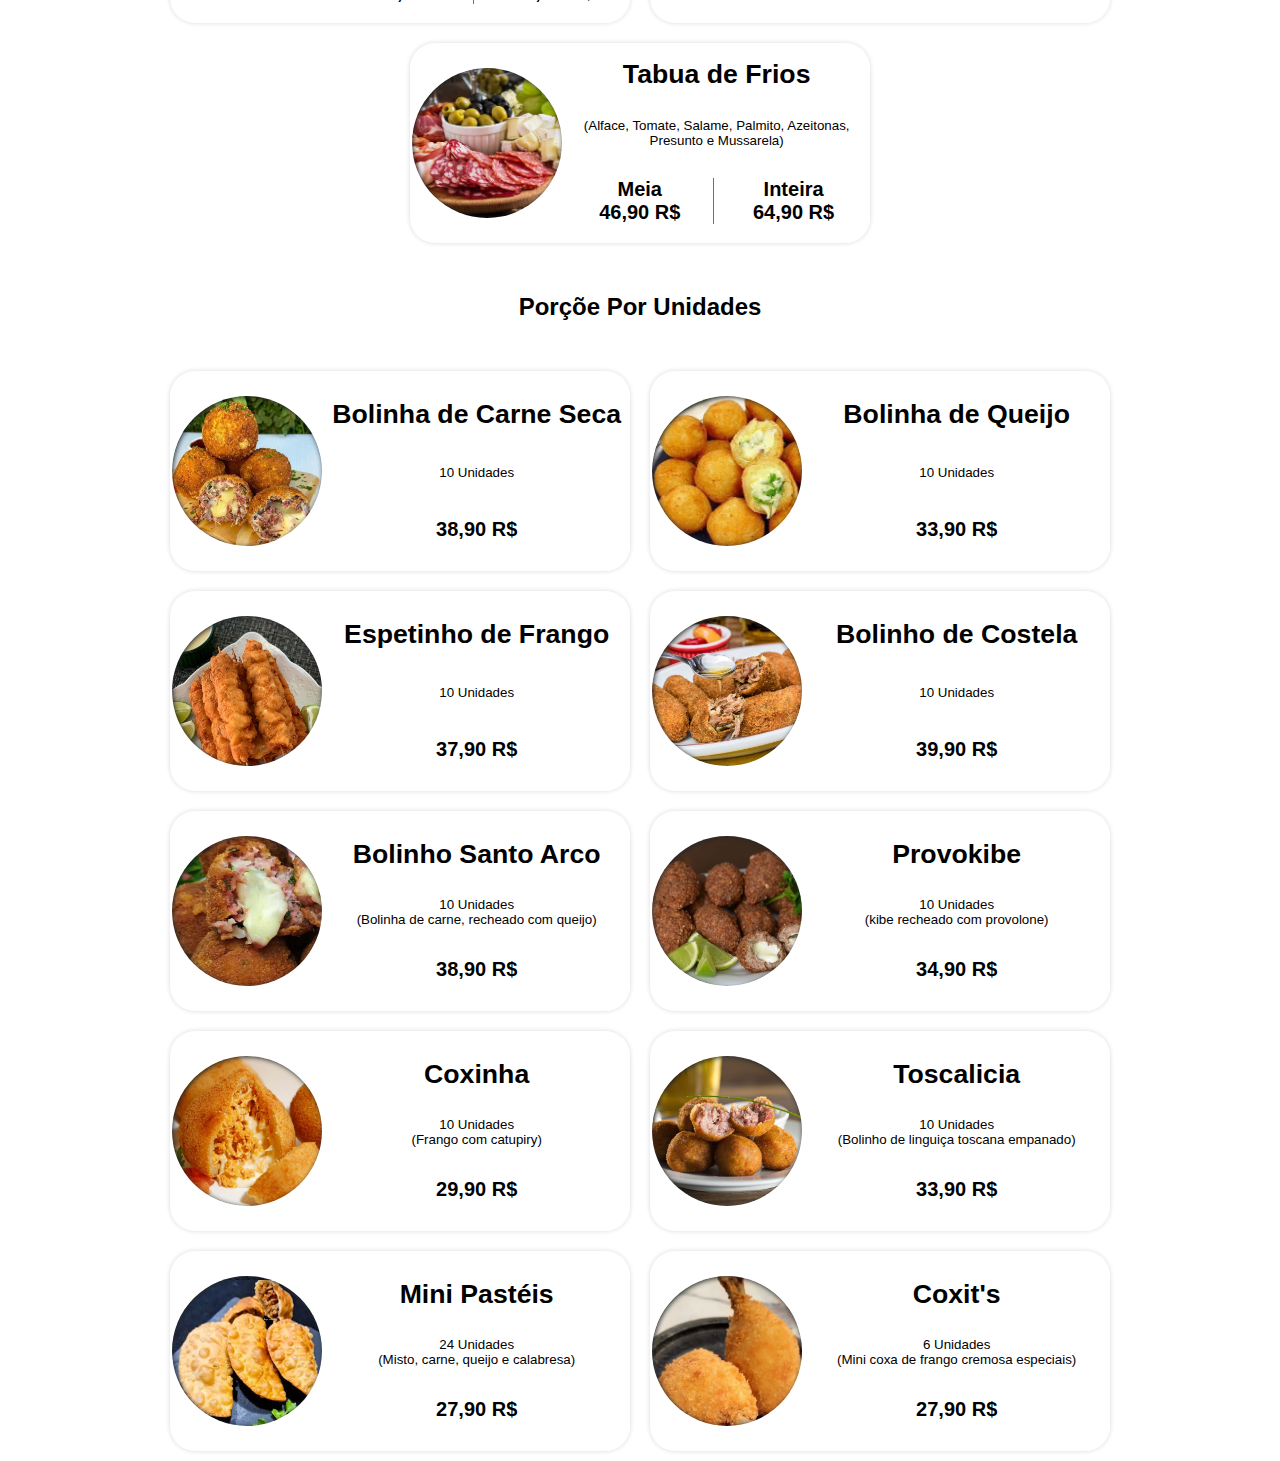
==== commit ce356525: "desenvolvido duas seções de produtos" ====
--- a/index.html
+++ b/index.html
@@ -36,9 +36,10 @@
         <div class="container">
             <section class=" petiscos sections">
                 <h1 class="tituloSec">Petiscos</h1>
+                <h2 class="tituloSec2">Frios</h2>
 
                 <div class="mainCont">
-                    <div class="pratos prato1">
+                    <div class="pratos" id="prato1">
                         <div class="pratoSepara">
                             <div class="imgProduto">
                     
@@ -52,19 +53,16 @@
                                     </p>
                                 </div>
                                 <div class="precos">
-                                    <div class="porcaoM">
-                                        <h2>Meia</h2>
-                                        <h2></h2>
-                                    </div>
-                                    <div class="porcaoI">
-                                        <h2>Inteira</h2>
+                                    
+                                    <div class="porcaoI">
+                                        
                                         <h2>09,00 R$</h2>
                                     </div>
                                 </div>
                             </button>
                         </div>
                     </div>
-                    <div class="pratos prato2">
+                    <div class="pratos" id="prato2">
                         <div class="pratoSepara">
                             <div class="imgProduto">
                     
@@ -78,19 +76,16 @@
                                     </p>
                                 </div>
                                 <div class="precos">
-                                    <div class="porcaoM">
-                                        <h2>Meia</h2>
-                                        <h2></h2>
-                                    </div>
-                                    <div class="porcaoI">
-                                        <h2>Inteira</h2>
+                                    
+                                    <div class="porcaoI">
+                                        
                                         <h2>06,00 R$</h2>
                                     </div>
                                 </div>
                             </button>
                         </div>
                     </div>
-                    <div class="pratos prato3">
+                    <div class="pratos" id="prato3">
                         <div class="pratoSepara">
                             <div class="imgProduto">
                     
@@ -116,7 +111,7 @@
                             </button>
                         </div>
                     </div>
-                    <div class="pratos prato4">
+                    <div class="pratos" id="prato4">
                         <div class="pratoSepara">
                             <div class="imgProduto">
                     
@@ -142,7 +137,7 @@
                             </button>
                         </div>
                     </div>
-                    <div class="pratos prato5">
+                    <div class="pratos" id="prato5">
                         <div class="pratoSepara">
                             <div class="imgProduto">
                     
@@ -168,7 +163,7 @@
                             </button>
                         </div>
                     </div>
-                    <div class="pratos prato6">
+                    <div class="pratos" id="prato6">
                         <div class="pratoSepara">
                             <div class="imgProduto">
                     
@@ -182,19 +177,16 @@
                                     </p>
                                 </div>
                                 <div class="precos">
-                                    <div class="porcaoM">
-                                        <h2>Meia</h2>
-                                        <h2></h2>
-                                    </div>
-                                    <div class="porcaoI">
-                                        <h2>Inteira</h2>
+                                    
+                                    <div class="porcaoI">
+                                        
                                         <h2>32,00 R$</h2>
                                     </div>
                                 </div>
                             </button>
                         </div>
                     </div>
-                    <div class="pratos prato7">
+                    <div class="pratos" id="prato7">
                         <div class="pratoSepara">
                             <div class="imgProduto">
                     
@@ -221,6 +213,246 @@
                         </div>
                     </div>
                 </div>
+
+                <h2 class="tituloSec2">Porçõe Por Unidades
+                </h2>
+                <div class="mainCont">
+                    <div class="pratos" id="prato8">
+                        <div class="pratoSepara">
+                            <div class="imgProduto">
+                    
+                            </div>
+                        </div>
+                        <div class="pratoSepara pratoSepara2">
+                            <button class="pedidoButton">
+                                <h1>Bolinha de Carne Seca</h1>
+                                <div class="descricao">
+                                    <p>
+                                        10 Unidades
+                                    </p>
+                                </div>
+                                <div class="precos">
+                                    
+                                    <div class="porcaoI">
+                                        
+                                        <h2>38,90 R$</h2>
+                                    </div>
+                                </div>
+                            </button>
+                        </div>
+                    </div>
+                    <div class="pratos" id="prato9">
+                        <div class="pratoSepara">
+                            <div class="imgProduto">
+                    
+                            </div>
+                        </div>
+                        <div class="pratoSepara pratoSepara2">
+                            <button class="pedidoButton">
+                                <h1>Bolinha de Queijo</h1>
+                                <div class="descricao">
+                                    <p>
+                                        10 Unidades
+                                    </p>
+                                </div>
+                                <div class="precos">
+                                    
+                                    <div class="porcaoI">
+                                        <h2>33,90 R$</h2>
+                                    </div>
+                                </div>
+                            </button>
+                        </div>
+                    </div>
+                    <div class="pratos" id="prato10">
+                        <div class="pratoSepara">
+                            <div class="imgProduto">
+                    
+                            </div>
+                        </div>
+                        <div class="pratoSepara pratoSepara2">
+                            <button class="pedidoButton">
+                                <h1>Espetinho de Frango</h1>
+                                <div class="descricao">
+                                    <p>
+                                        10 Unidades
+                                    </p>
+                                </div>
+                                <div class="precos">
+                                    
+                                    <div class="porcaoI">
+                                        
+                                        <h2>37,90 R$</h2>
+                                    </div>
+                                </div>
+                            </button>
+                        </div>
+                    </div>
+                    <div class="pratos" id="prato11">
+                        <div class="pratoSepara">
+                            <div class="imgProduto">
+                    
+                            </div>
+                        </div>
+                        <div class="pratoSepara pratoSepara2">
+                            <button class="pedidoButton">
+                                <h1>Bolinho de Costela</h1>
+                                <div class="descricao">
+                                    <p>
+                                        10 Unidades
+                                    </p>
+                                </div>
+                                <div class="precos">
+                                    <div class="porcaoI">
+                                        <h2>39,90 R$</h2>
+                                    </div>
+                                </div>
+                            </button>
+                        </div>
+                    </div>
+                    <div class="pratos" id="prato12">
+                        <div class="pratoSepara">
+                            <div class="imgProduto">
+                    
+                            </div>
+                        </div>
+                        <div class="pratoSepara pratoSepara2">
+                            <button class="pedidoButton">
+                                <h1>Bolinho Santo Arco</h1>
+                                <div class="descricao">
+                                    <p>
+                                        10 Unidades <br>(Bolinha de carne, recheado com queijo)
+                                    </p>
+                                </div>
+                                <div class="precos">                                   
+                                    <div class="porcaoI">
+                                        <h2>38,90 R$</h2>
+                                    </div>
+                                </div>
+                            </button>
+                        </div>
+                    </div>
+                    <div class="pratos" id="prato13">
+                        <div class="pratoSepara">
+                            <div class="imgProduto">
+                    
+                            </div>
+                        </div>
+                        <div class="pratoSepara pratoSepara2">
+                            <button class="pedidoButton">
+                                <h1>Provokibe</h1>
+                                <div class="descricao">
+                                    <p>
+                                        10 Unidades <br>(kibe recheado com provolone)
+                                    </p>
+                                </div>
+                                <div class="precos">
+                                    
+                                    <div class="porcaoI">
+                                        
+                                        <h2>34,90 R$</h2>
+                                    </div>
+                                </div>
+                            </button>
+                        </div>
+                    </div>
+                    <div class="pratos" id="prato14">
+                        <div class="pratoSepara">
+                            <div class="imgProduto">
+                    
+                            </div>
+                        </div>
+                        <div class="pratoSepara pratoSepara2">
+                            <button class="pedidoButton">
+                                <h1>Coxinha</h1>
+                                <div class="descricao">
+                                    <p>
+                                        10 Unidades <br>(Frango com catupiry)
+                                    </p>
+                                </div>
+                                <div class="precos">
+                                    <div class="porcaoI">
+                                        
+                                        <h2>29,90 R$</h2>
+                                    </div>
+                                </div>
+                            </button>
+                        </div>
+                    </div>
+                    <div class="pratos" id="prato15">
+                        <div class="pratoSepara">
+                            <div class="imgProduto">
+                    
+                            </div>
+                        </div>
+                        <div class="pratoSepara pratoSepara2">
+                            <button class="pedidoButton">
+                                <h1>Toscalicia</h1>
+                                <div class="descricao">
+                                    <p>
+                                        10 Unidades <br>(Bolinho de linguiça toscana empanado)
+                                    </p>
+                                </div>
+                                <div class="precos">
+                                    <div class="porcaoI">
+                                        
+                                        <h2>33,90 R$</h2>
+                                    </div>
+                                </div>
+                            </button>
+                        </div>
+                    </div>
+                    <div class="pratos" id="prato16">
+                        <div class="pratoSepara">
+                            <div class="imgProduto">
+                    
+                            </div>
+                        </div>
+                        <div class="pratoSepara pratoSepara2">
+                            <button class="pedidoButton">
+                                <h1>Mini Pastéis</h1>
+                                <div class="descricao">
+                                    <p>
+                                        24 Unidades <br>(Misto, carne, queijo e calabresa)
+                                    </p>
+                                </div>
+                                <div class="precos">
+                                    <div class="porcaoI">
+                                        
+                                        <h2>27,90 R$</h2>
+                                    </div>
+                                </div>
+                            </button>
+                        </div>
+                    </div>
+                    <div class="pratos" id="prato17">
+                        <div class="pratoSepara">
+                            <div class="imgProduto">
+                    
+                            </div>
+                        </div>
+                        <div class="pratoSepara pratoSepara2">
+                            <button class="pedidoButton">
+                                <h1>Coxit's</h1>
+                                <div class="descricao">
+                                    <p>
+                                        6 Unidades <br>(Mini coxa de frango cremosa especiais)
+                                    </p>
+                                </div>
+                                <div class="precos">
+                                    <div class="porcaoI">
+                                        
+                                        <h2>27,90 R$</h2>
+                                    </div>
+                                </div>
+                            </button>
+                        </div>
+                    </div>
+
+                </div>
+
+
+
             </section>
                 
            
--- a/assets/css/style.css
+++ b/assets/css/style.css
@@ -104,6 +104,7 @@
     font-family:var(--font--header);
     font-size: 60px;
     text-shadow: 0px 0px 7px black;
+    text-align: center;
     
 }
 .blur{
@@ -152,6 +153,8 @@
     display: flex;
     flex-wrap: wrap;
     width: 100%;
+    justify-content: center;
+    align-items: center;
 }
 .pratos{
     height: 200px;
@@ -214,40 +217,16 @@
     justify-content: center;
     align-items: center;
 }
-.prato1 .imgProduto{
-    background-image: url('../img/portfolio/1.jpg');
-    background-size: cover;
-    background-position: -20px;
-}
-.prato2 .imgProduto{
-    background-image: url('../img/portfolio/2.jpg');
-    background-size: cover;
-    background-position:-50px;
-}
-.prato3 .imgProduto{
-    background-image: url('../img/portfolio/3.jpg');
-    background-size: cover;
-    background-position:-20px;
-}
-.prato4 .imgProduto{
-    background-image: url('../img/portfolio/4.jpg');
-    background-size: cover;
-    background-position:-40px;
-}
-.prato5 .imgProduto{
-    background-image: url('../img/portfolio/5.jpg');
-    background-size: cover;
-    background-position:-40px;
-}
-.prato6 .imgProduto{
-    background-image: url('../img/portfolio/6.jpg');
-    background-size: cover;
-    background-position:-40px;
-}
-.prato7 .imgProduto{
-    background-image: url('../img/portfolio/7.jpg');
-    background-size: cover;
-    background-position:-40px;
+.tituloSec {
+    text-align: center;
+    margin-top: 40px;
+    font-size: 90px;
+    border-bottom:2px solid #716f6f;
+    width: 100%;
+}
+.tituloSec2{
+    text-align: center;
+    margin: 40px;
 }
 .porcaoI, .porcaoM{
     flex:1;
@@ -255,6 +234,7 @@
     display: flex;
     flex-direction: column;
     justify-content: center;
+    align-items: center;
 
 }
 .porcaoI h2, .porcaoM h2{
@@ -266,13 +246,117 @@
 }
 .sections{
     width: 100%;
-}
-.tituloSec{
-    text-align: center;
-
-}
-
-
+    display: flex;
+    flex-direction: column;
+    align-items: center;
+    justify-content: center;
+}
+
+
+
+/*.................Ptiscos Frios .......................*/
+
+
+
+#prato1 .imgProduto{
+    background-image: url('../img/portfolio/1.jpg');
+    background-size: cover;
+    background-position: -20px;
+}
+#prato2 .imgProduto{
+    background-image: url('../img/portfolio/2.jpg');
+    background-size: cover;
+    background-position:-50px;
+}
+#prato3 .imgProduto{
+    background-image: url('../img/portfolio/3.jpg');
+    background-size: cover;
+    background-position:-20px;
+}
+#prato4 .imgProduto{
+    background-image: url('../img/portfolio/4.jpg');
+    background-size: cover;
+    background-position:-40px;
+}
+#prato5 .imgProduto{
+    background-image: url('../img/portfolio/5.jpg');
+    background-size: cover;
+    background-position:-40px;
+}
+#prato6 .imgProduto{
+    background-image: url('../img/portfolio/6.jpg');
+    background-size: cover;
+    background-position:-40px;
+}
+#prato7 .imgProduto{
+    background-image: url('../img/portfolio/7.jpg');
+    background-size: cover;
+    background-position:-40px;
+}
+
+
+/*.................Ptiscos Frios .......................*/
+
+/*.................Ptiscos Porçõe/unidade .......................*/
+
+
+
+
+#prato8 .imgProduto{
+    background-image: url('../img/portfolio/8.jpg');
+    background-size: cover;
+}
+#prato9 .imgProduto{
+    background-image: url('../img/portfolio/9.jpg');
+    background-size: cover;
+    background-position: -30px;
+}
+#prato10 .imgProduto{
+    background-image: url('../img/portfolio/10.jpg');
+    background-size: cover;
+}
+#prato11 .imgProduto{
+    background-image: url('../img/portfolio/11.jpg');
+    background-size: cover;
+    background-position: 0px -70px;
+}
+#prato12 .imgProduto{
+    background-image: url('../img/portfolio/12.jpg');
+    background-size: cover;
+    background-position: 0px -40px;
+}
+#prato13 .imgProduto{
+    background-image: url('../img/portfolio/13.jpg');
+    background-size: cover;
+    background-position: -20px ;
+}
+#prato14 .imgProduto{
+    background-image: url('../img/portfolio/14.jpg');
+    background-size: cover;
+    background-position: -20px ;
+}
+#prato15 .imgProduto{
+    background-image: url('../img/portfolio/15.jpg');
+    background-size: cover;
+    background-position: -10px ;
+}
+#prato16 .imgProduto{
+    background-image: url('../img/portfolio/16.jpg');
+    background-size: cover;
+    background-position: 0px 4px ;
+}
+#prato17 .imgProduto{
+    background-image: url('../img/portfolio/17.jpg');
+    background-size: cover;
+    background-repeat: no-repeat;
+    
+}
+
+
+
+
+
+/*.................Ptiscos Porções/unidade .......................*/
 /*................configuração das seções.......................*/
 /*.................de diferentes pedidos .......................*/
 
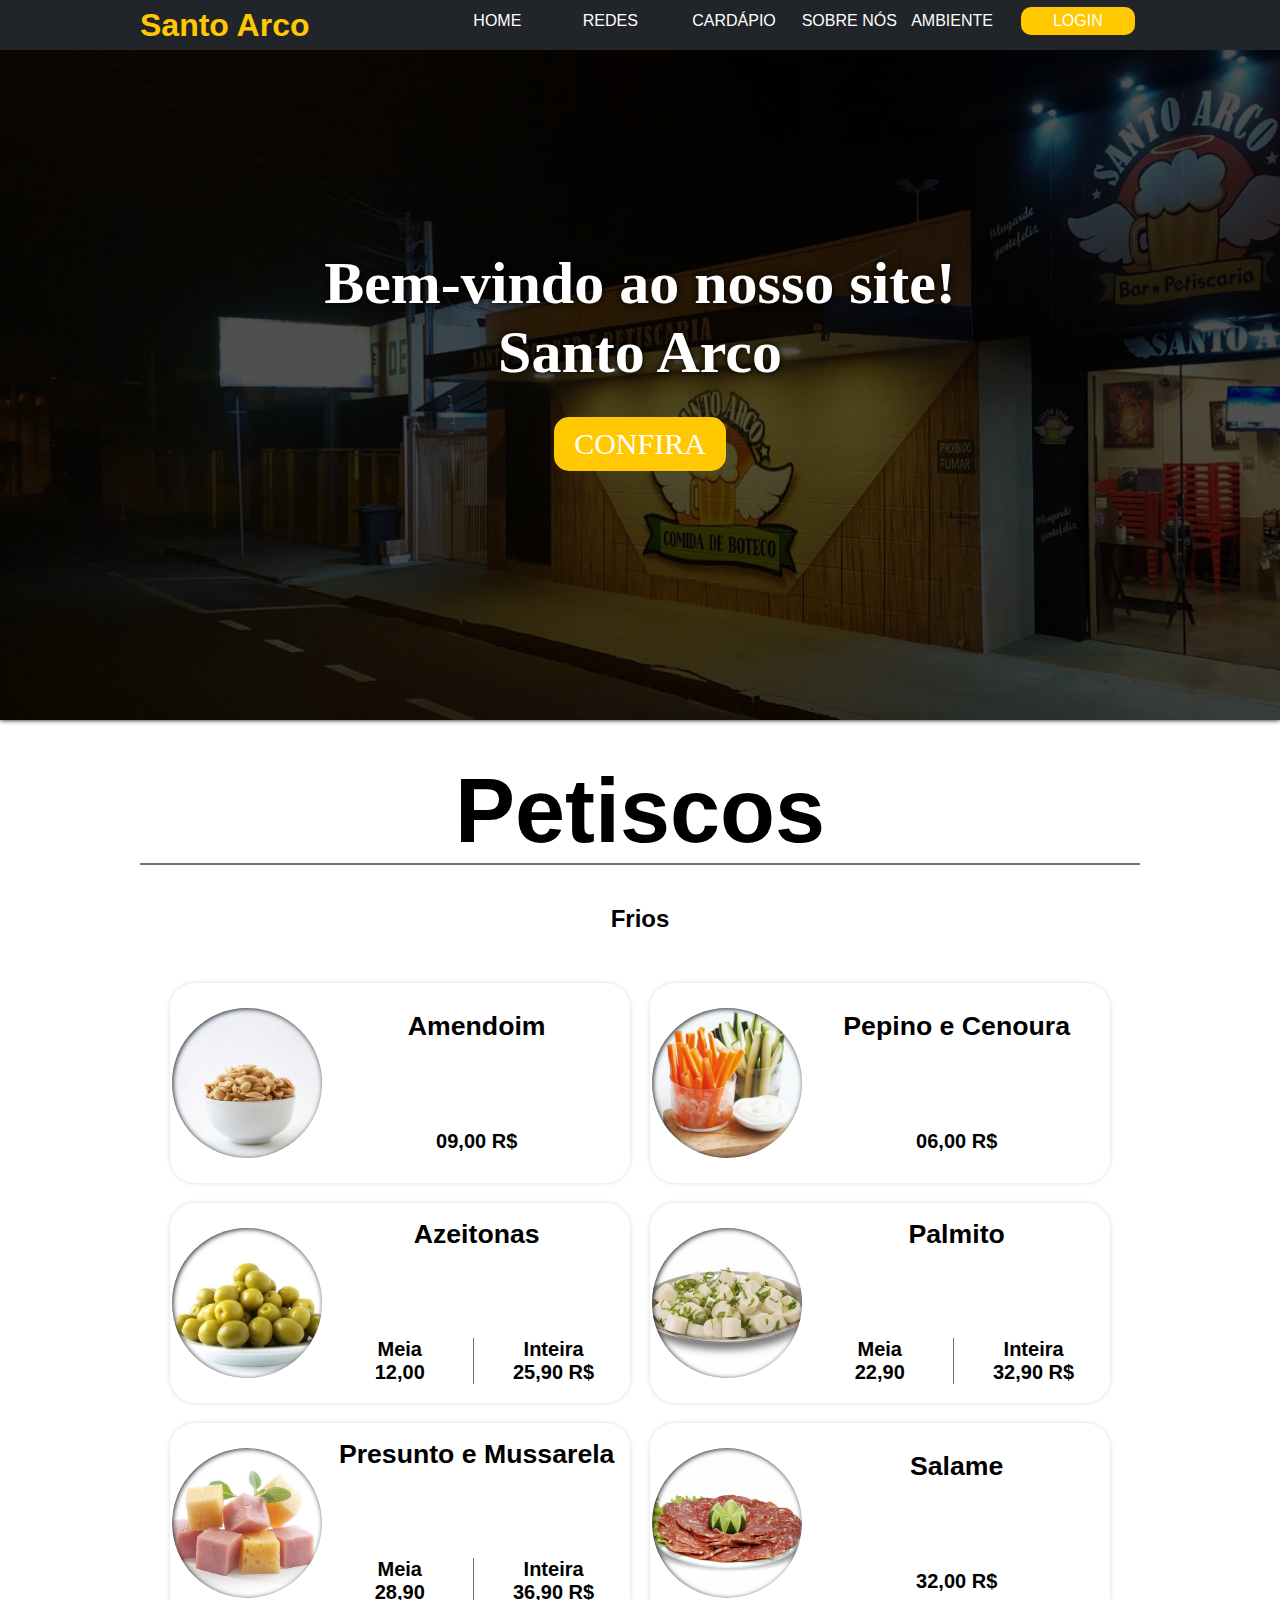
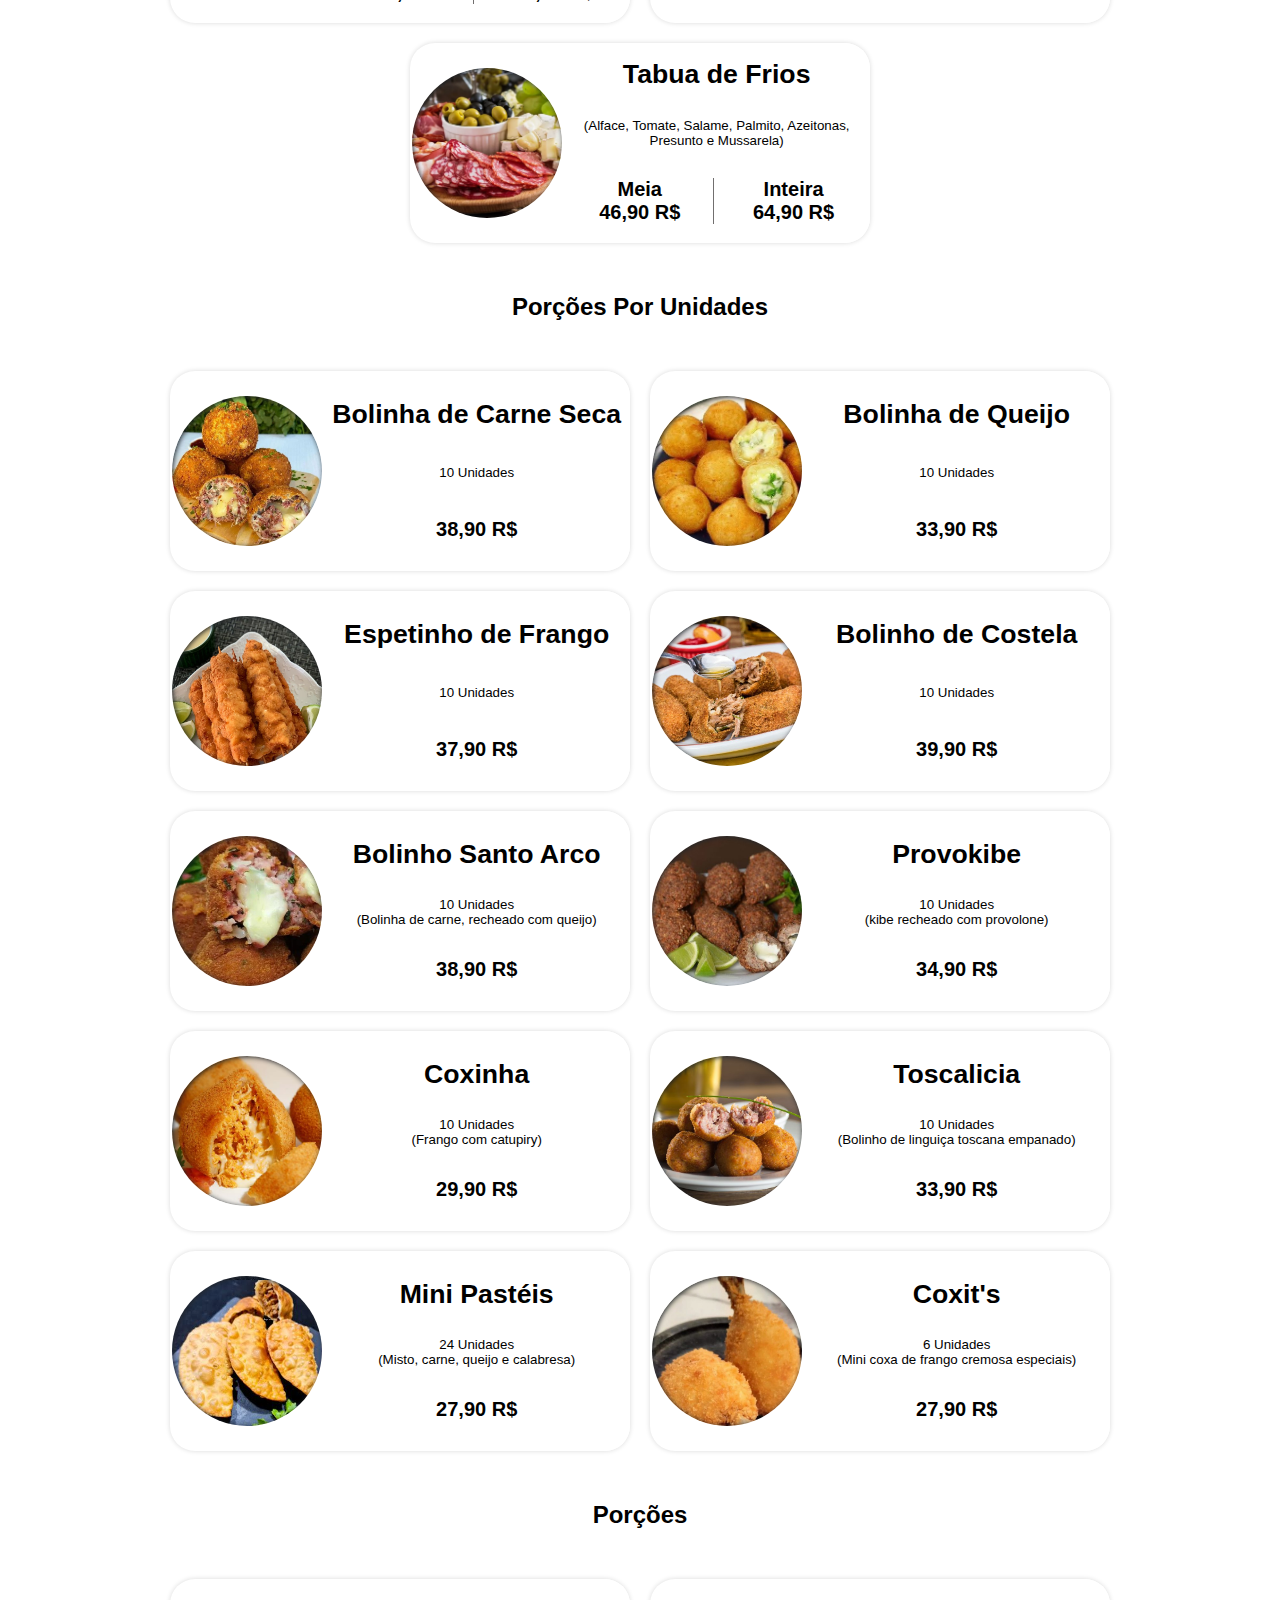
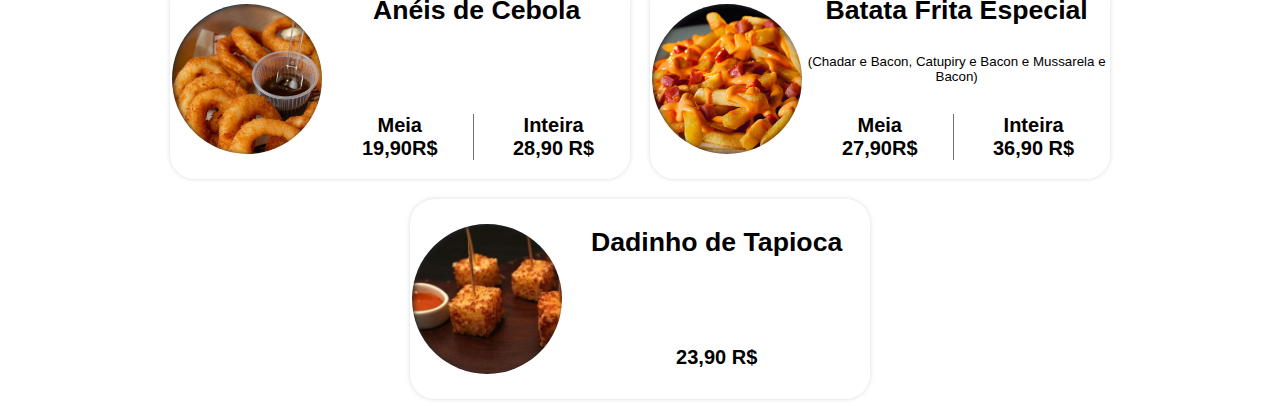
==== commit 38aca438: "iniciei a seção de porção" ====
--- a/index.html
+++ b/index.html
@@ -214,7 +214,7 @@
                     </div>
                 </div>
 
-                <h2 class="tituloSec2">Porçõe Por Unidades
+                <h2 class="tituloSec2">Porções Por Unidades
                 </h2>
                 <div class="mainCont">
                     <div class="pratos" id="prato8">
@@ -449,6 +449,90 @@
                         </div>
                     </div>
 
+                </div>
+                <h2 class="tituloSec2">Porções
+                </h2>
+                <div class="mainCont">
+                    
+                    <div class="pratos" id="prato18">
+                        <div class="pratoSepara">
+                            <div class="imgProduto">
+                    
+                            </div>
+                        </div>
+                        <div class="pratoSepara pratoSepara2">
+                            <button class="pedidoButton">
+                                <h1>Anéis de Cebola</h1>
+                                <div class="descricao">
+                                    <p>
+                                    </p>
+                                </div>
+                                <div class="precos">
+                                    <div class="porcaoM">
+                                        <h2>Meia</h2>
+                                        <h2>19,90R$</h2>
+                                    </div>
+                                    <div class="porcaoI">
+                                        <h2>Inteira</h2>
+                                        <h2>28,90 R$</h2>
+                                    </div>
+                                </div>
+                            </button>
+                        </div>
+                    </div>
+                    <div class="pratos" id="prato19">
+                        <div class="pratoSepara">
+                            <div class="imgProduto">
+                    
+                            </div>
+                        </div>
+                        <div class="pratoSepara pratoSepara2">
+                            <button class="pedidoButton">
+                                <h1>Batata Frita Especial</h1>
+                                <div class="descricao">
+                                    <p>
+                                        (Chadar e Bacon, Catupiry e Bacon e Mussarela e Bacon)
+                                    </p>
+                                </div>
+                                <div class="precos">
+                                    <div class="porcaoM">
+                                        <h2>Meia</h2>
+                                        <h2>27,90R$</h2>
+                                    </div>
+                                    <div class="porcaoI">
+                                        <h2>Inteira</h2>
+                                        <h2>36,90 R$</h2>
+                                    </div>
+                                </div>
+                            </button>
+                        </div>
+                    </div>
+
+                    <div class="pratos" id="prato20">
+                        <div class="pratoSepara">
+                            <div class="imgProduto">
+                    
+                            </div>
+                        </div>
+                        <div class="pratoSepara pratoSepara2">
+                            <button class="pedidoButton">
+                                <h1>Dadinho de Tapioca</h1>
+                                <div class="descricao">
+                                    <p>
+                                       
+                                    </p>
+                                </div>
+                                <div class="precos">
+                                    
+                                    <div class="porcaoI">
+                                        
+                                        <h2>23,90 R$</h2>
+                                    </div>
+                                </div>
+                            </button>
+                        </div>
+                    </div> 
+                    
                 </div>
 
 
--- a/assets/css/style.css
+++ b/assets/css/style.css
@@ -353,10 +353,32 @@
 }
 
 
-
-
-
 /*.................Ptiscos Porções/unidade .......................*/
+
+
+
+/*.......................Ptiscos Porções..........................*/
+
+
+#prato18 .imgProduto{
+    background-image: url('../img/portfolio/18.jpg');
+    background-size: cover;
+}
+#prato19 .imgProduto{
+    background-image: url('../img/portfolio/19.jpg');
+    background-size: cover;
+    
+}
+#prato20 .imgProduto{
+    background-image: url('../img/portfolio/20.jpg');
+    background-size: cover;
+    
+}
+
+
+/*.......................Ptiscos Porções..........................*/
+
+
 /*................configuração das seções.......................*/
 /*.................de diferentes pedidos .......................*/
 
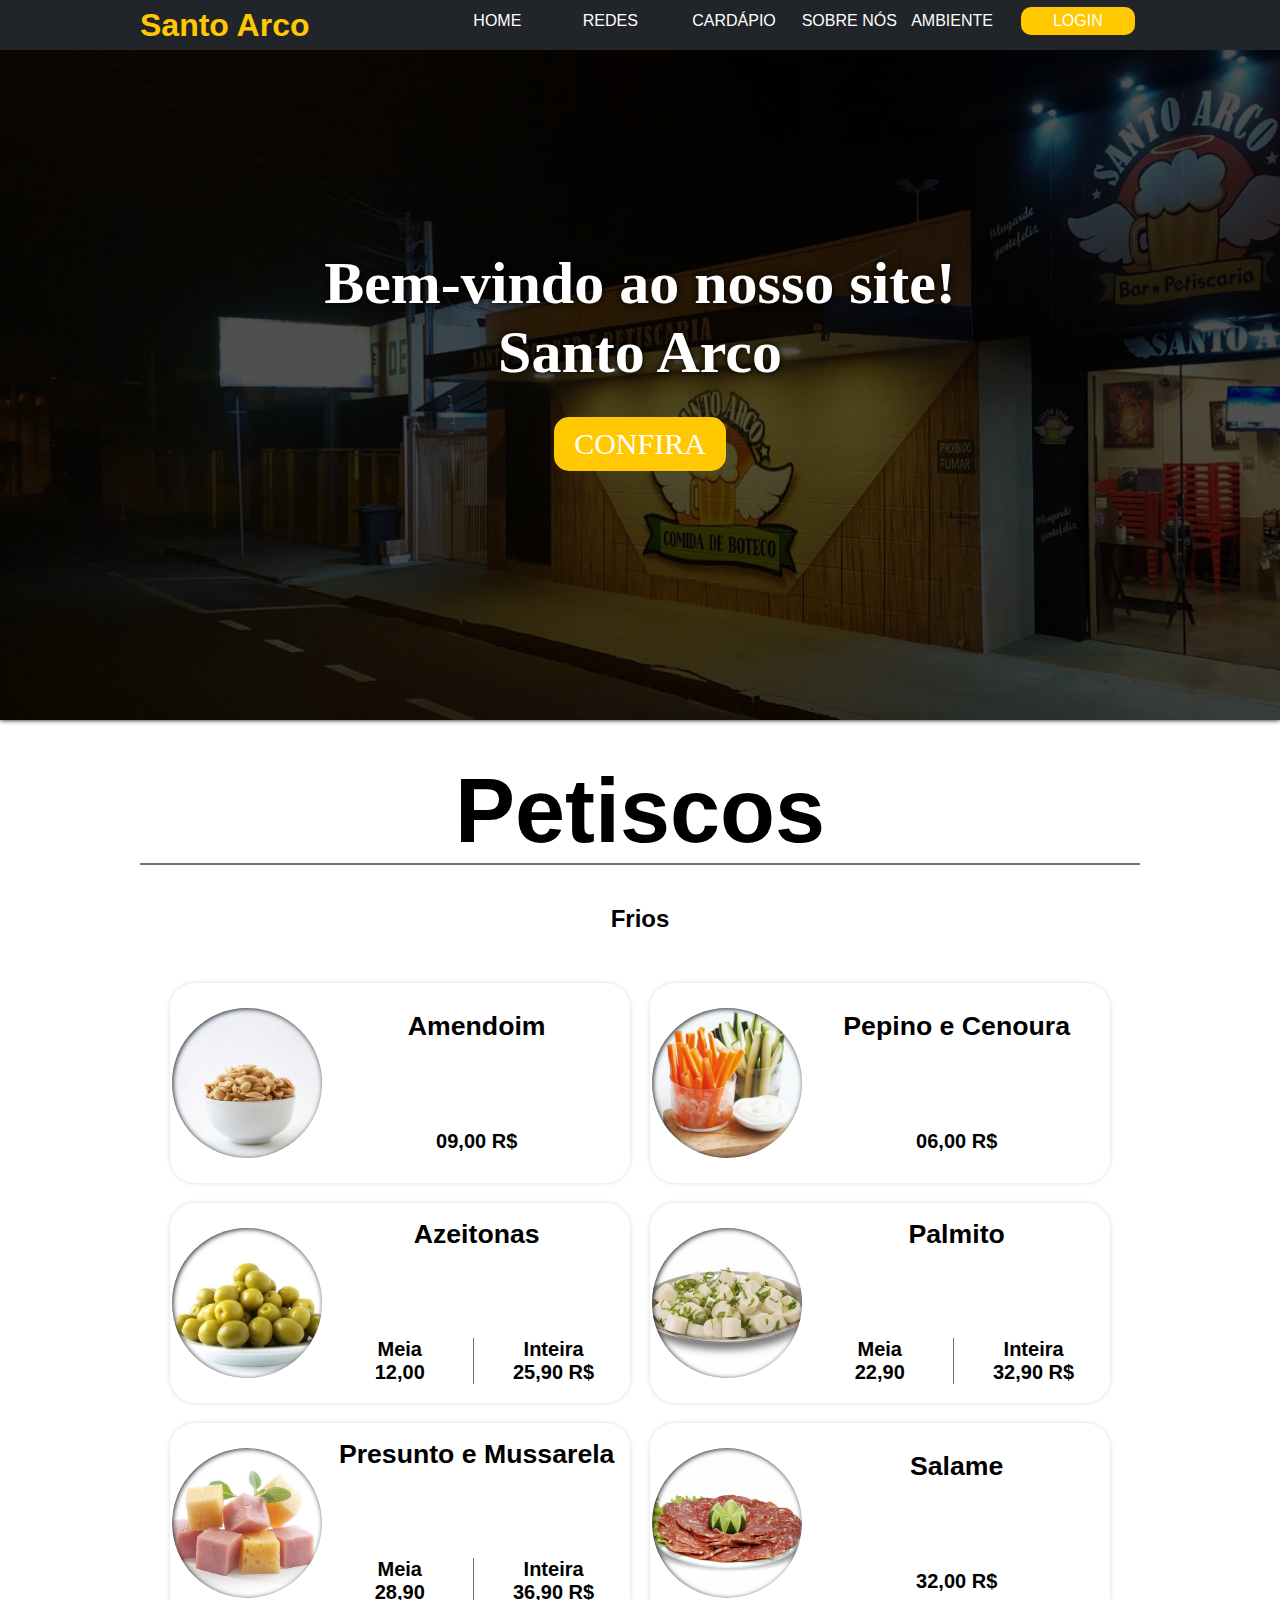
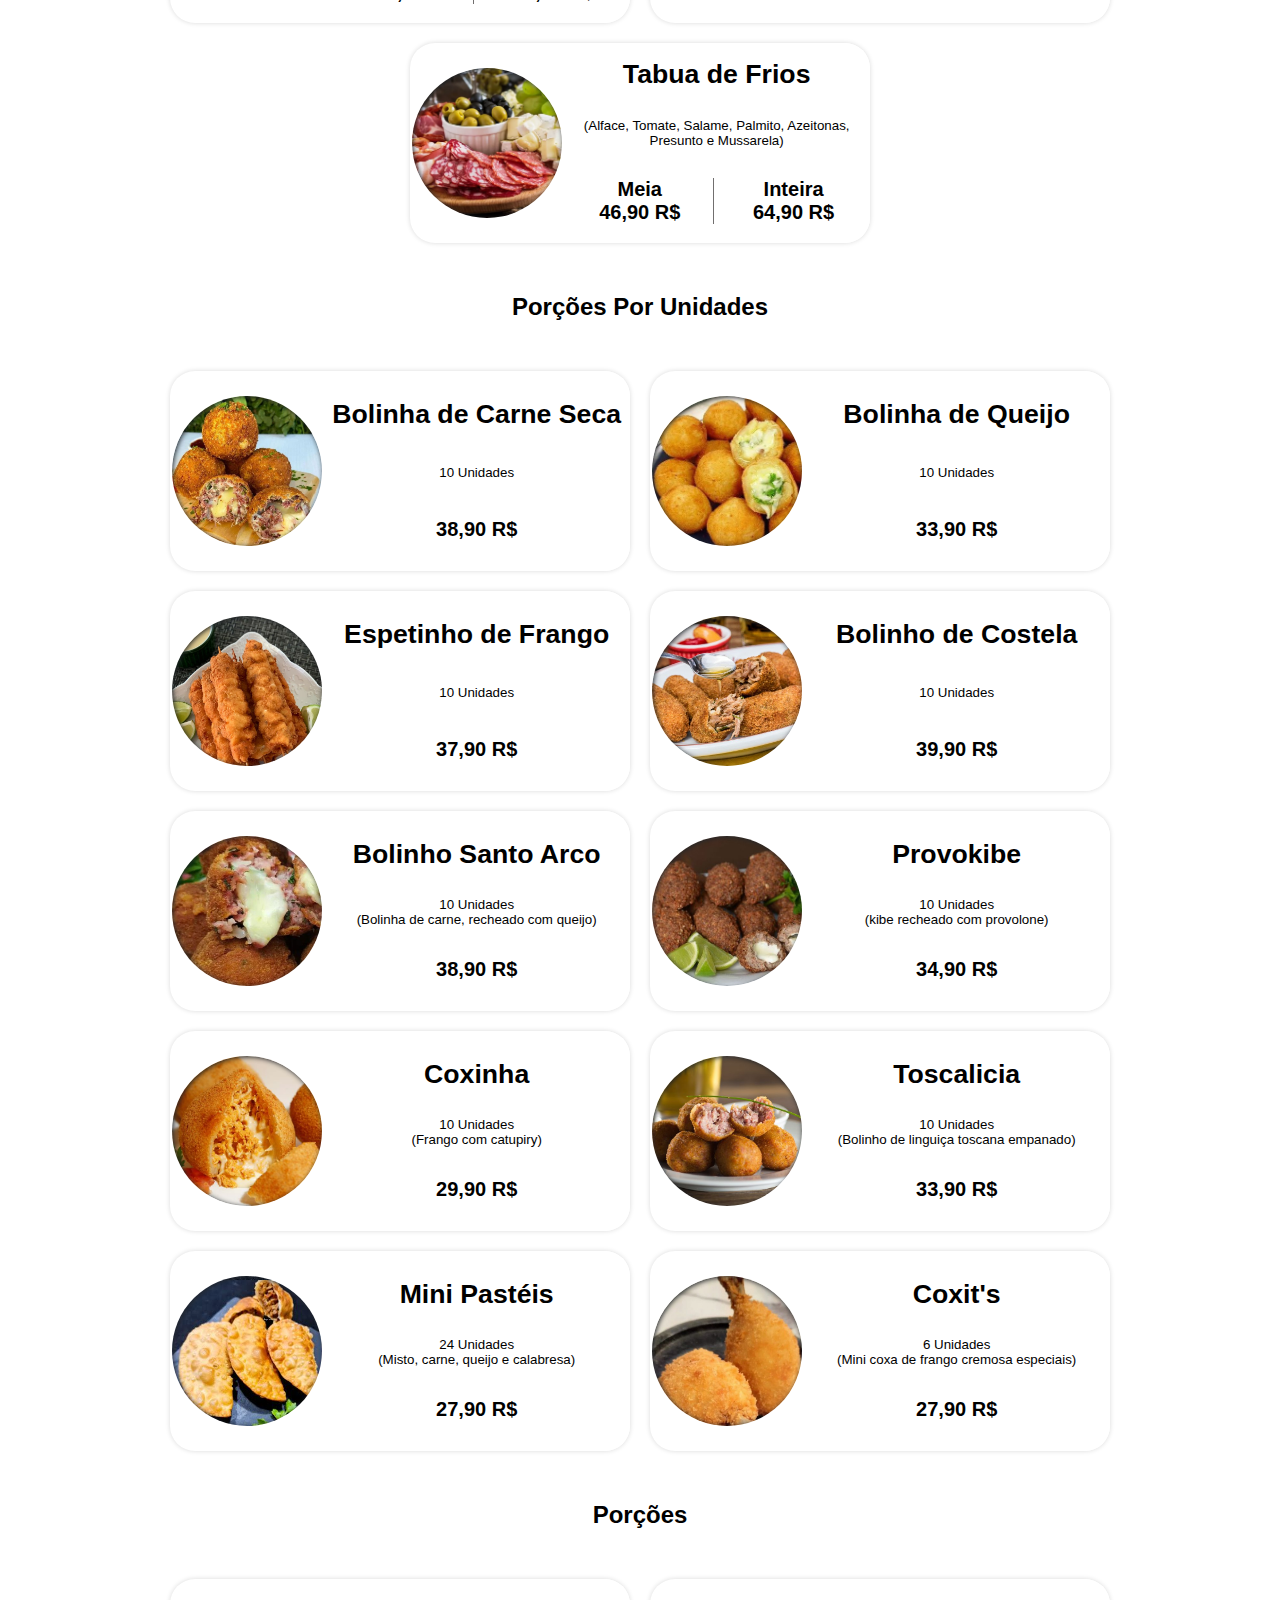
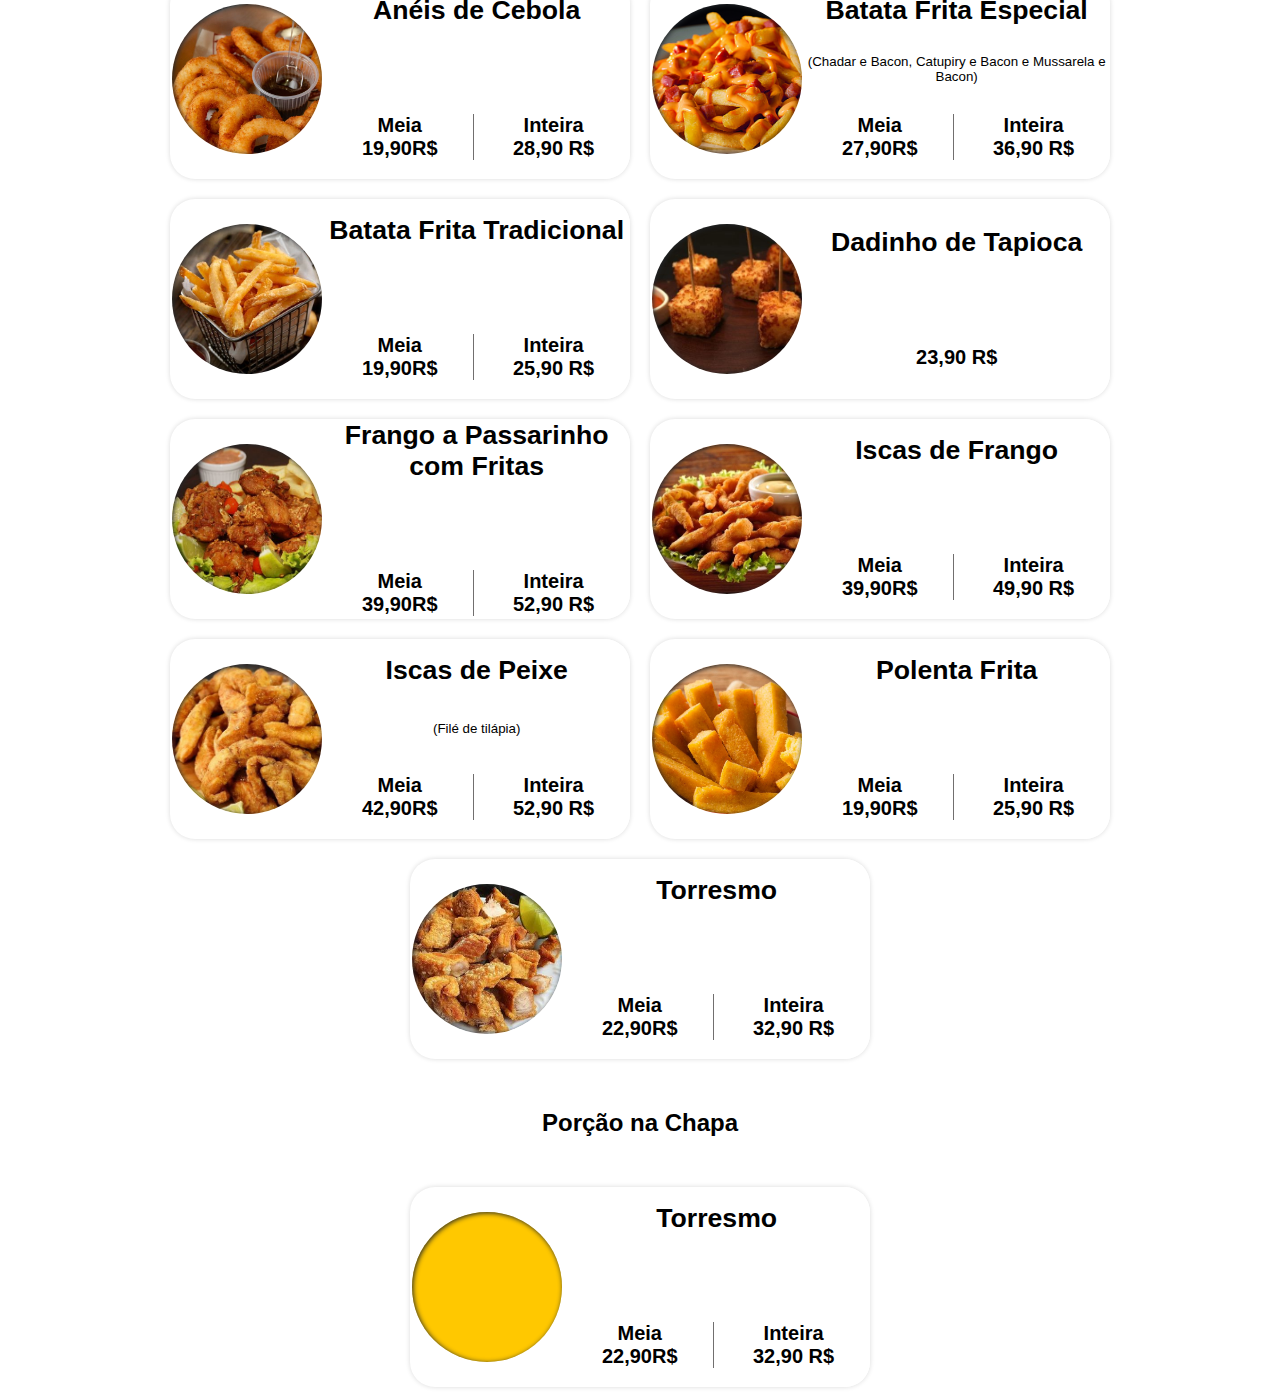
==== commit 39b4ae16: "mais uma modificação" ====
--- a/index.html
+++ b/index.html
@@ -37,7 +37,6 @@
             <section class=" petiscos sections">
                 <h1 class="tituloSec">Petiscos</h1>
                 <h2 class="tituloSec2">Frios</h2>
-
                 <div class="mainCont">
                     <div class="pratos" id="prato1">
                         <div class="pratoSepara">
@@ -450,6 +449,7 @@
                     </div>
 
                 </div>
+
                 <h2 class="tituloSec2">Porções
                 </h2>
                 <div class="mainCont">
@@ -480,6 +480,7 @@
                             </button>
                         </div>
                     </div>
+
                     <div class="pratos" id="prato19">
                         <div class="pratoSepara">
                             <div class="imgProduto">
@@ -506,7 +507,7 @@
                                 </div>
                             </button>
                         </div>
-                    </div>
+                    </div>                  
 
                     <div class="pratos" id="prato20">
                         <div class="pratoSepara">
@@ -516,10 +517,36 @@
                         </div>
                         <div class="pratoSepara pratoSepara2">
                             <button class="pedidoButton">
+                                <h1>Batata Frita Tradicional</h1>
+                                <div class="descricao">
+                                    <p>
+                                    </p>
+                                </div>
+                                <div class="precos">
+                                    <div class="porcaoM">
+                                        <h2>Meia</h2>
+                                        <h2>19,90R$</h2>
+                                    </div>
+                                    <div class="porcaoI">
+                                        <h2>Inteira</h2>
+                                        <h2>25,90 R$</h2>
+                                    </div>
+                                </div>
+                            </button>
+                        </div>
+                    </div> 
+
+                    <div class="pratos" id="prato21">
+                        <div class="pratoSepara">
+                            <div class="imgProduto">
+                    
+                            </div>
+                        </div>
+                        <div class="pratoSepara pratoSepara2">
+                            <button class="pedidoButton">
                                 <h1>Dadinho de Tapioca</h1>
                                 <div class="descricao">
                                     <p>
-                                       
                                     </p>
                                 </div>
                                 <div class="precos">
@@ -532,7 +559,185 @@
                             </button>
                         </div>
                     </div> 
-                    
+
+                    <div class="pratos" id="prato22">
+                        <div class="pratoSepara">
+                            <div class="imgProduto">
+                    
+                            </div>
+                        </div>
+                        <div class="pratoSepara pratoSepara2">
+                            <button class="pedidoButton">
+                                <h1>Frango a Passarinho com Fritas</h1>
+                                <div class="descricao">
+                                    <p>
+                                    </p>
+                                </div>
+                                <div class="precos">
+                                    <div class="porcaoM">
+                                        <h2>Meia</h2>
+                                        <h2>39,90R$</h2>
+                                    </div>
+                                    <div class="porcaoI">
+                                        <h2>Inteira</h2>
+                                        <h2>52,90 R$</h2>
+                                    </div>
+                                </div>
+                            </button>
+                        </div>
+                    </div>
+
+                    <div class="pratos" id="prato23">
+                        <div class="pratoSepara">
+                            <div class="imgProduto">
+                    
+                            </div>
+                        </div>
+                        <div class="pratoSepara pratoSepara2">
+                            <button class="pedidoButton">
+                                <h1>Iscas de Frango</h1>
+                                <div class="descricao">
+                                    <p>
+                                    </p>
+                                </div>
+                                <div class="precos">
+                                    <div class="porcaoM">
+                                        <h2>Meia</h2>
+                                        <h2>39,90R$</h2>
+                                    </div>
+                                    <div class="porcaoI">
+                                        <h2>Inteira</h2>
+                                        <h2>49,90 R$</h2>
+                                    </div>
+                                </div>
+                            </button>
+                        </div>
+                    </div>
+
+                    <div class="pratos" id="prato24">
+                        <div class="pratoSepara">
+                            <div class="imgProduto">
+                    
+                            </div>
+                        </div>
+                        <div class="pratoSepara pratoSepara2">
+                            <button class="pedidoButton">
+                                <h1>Iscas de Peixe</h1>
+                                <div class="descricao">
+                                    <p>
+                                        (Filé de tilápia)
+                                    </p>
+                                </div>
+                                <div class="precos">
+                                    <div class="porcaoM">
+                                        <h2>Meia</h2>
+                                        <h2>42,90R$</h2>
+                                    </div>
+                                    <div class="porcaoI">
+                                        <h2>Inteira</h2>
+                                        <h2>52,90 R$</h2>
+                                    </div>
+                                </div>
+                            </button>
+                        </div>
+                    </div>
+
+                    <div class="pratos" id="prato25">
+                        <div class="pratoSepara">
+                            <div class="imgProduto">
+                    
+                            </div>
+                        </div>
+                        <div class="pratoSepara pratoSepara2">
+                            <button class="pedidoButton">
+                                <h1>Polenta Frita</h1>
+                                <div class="descricao">
+                                    <p>
+
+                                    </p>
+                                </div>
+                                <div class="precos">
+                                    <div class="porcaoM">
+                                        <h2>Meia</h2>
+                                        <h2>19,90R$</h2>
+                                    </div>
+                                    <div class="porcaoI">
+                                        <h2>Inteira</h2>
+                                        <h2>25,90 R$</h2>
+                                    </div>
+                                </div>
+                            </button>
+                        </div>
+                    </div>
+
+                    <div class="pratos" id="prato26">
+                        <div class="pratoSepara">
+                            <div class="imgProduto">
+                    
+                            </div>
+                        </div>
+                        <div class="pratoSepara pratoSepara2">
+                            <button class="pedidoButton">
+                                <h1>Torresmo</h1>
+                                <div class="descricao">
+                                    <p>
+
+                                    </p>
+                                </div>
+                                <div class="precos">
+                                    <div class="porcaoM">
+                                        <h2>Meia</h2>
+                                        <h2>22,90R$</h2>
+                                    </div>
+                                    <div class="porcaoI">
+                                        <h2>Inteira</h2>
+                                        <h2>32,90 R$</h2>
+                                    </div>
+                                </div>
+                            </button>
+                        </div>
+                    </div>
+                    
+                    
+                </div>
+
+                <h2 class="tituloSec2">Porção na Chapa
+                </h2>
+                <div class="mainCont">
+
+                    <div class="pratos" id="prato27">
+                        <div class="pratoSepara">
+                            <div class="imgProduto">
+                    
+                            </div>
+                        </div>
+                        <div class="pratoSepara pratoSepara2">
+                            <button class="pedidoButton">
+                                <h1>Torresmo</h1>
+                                <div class="descricao">
+                                    <p>
+
+                                    </p>
+                                </div>
+                                <div class="precos">
+                                    <div class="porcaoM">
+                                        <h2>Meia</h2>
+                                        <h2>22,90R$</h2>
+                                    </div>
+                                    <div class="porcaoI">
+                                        <h2>Inteira</h2>
+                                        <h2>32,90 R$</h2>
+                                    </div>
+                                </div>
+                            </button>
+                        </div>
+                    </div>
+
+
+
+
+
+
                 </div>
 
 
--- a/assets/css/style.css
+++ b/assets/css/style.css
@@ -372,8 +372,42 @@
 #prato20 .imgProduto{
     background-image: url('../img/portfolio/20.jpg');
     background-size: cover;
-    
-}
+    background-position: -20px;
+    
+}
+#prato21 .imgProduto{
+    background-image: url('../img/portfolio/21.jpg');
+    background-size: cover;
+    background-position: -20px;
+    
+}
+#prato22 .imgProduto{
+    background-image: url('../img/portfolio/22.jpg');
+    background-size: cover;
+    background-position: -20px;
+    
+}
+#prato23 .imgProduto{
+    background-image: url('../img/portfolio/23.jpg');
+    background-size: cover;
+    background-position: -20px;
+    
+}
+#prato24 .imgProduto{
+    background-image: url('../img/portfolio/24.jpg');
+    background-size: cover;
+    background-position: -20px;
+    
+}
+#prato25 .imgProduto{
+    background-image: url('../img/portfolio/25.jpg');
+    background-size: cover; 
+}
+#prato26 .imgProduto{
+    background-image: url('../img/portfolio/26.jpg');
+    background-size: cover; 
+}
+
 
 
 /*.......................Ptiscos Porções..........................*/
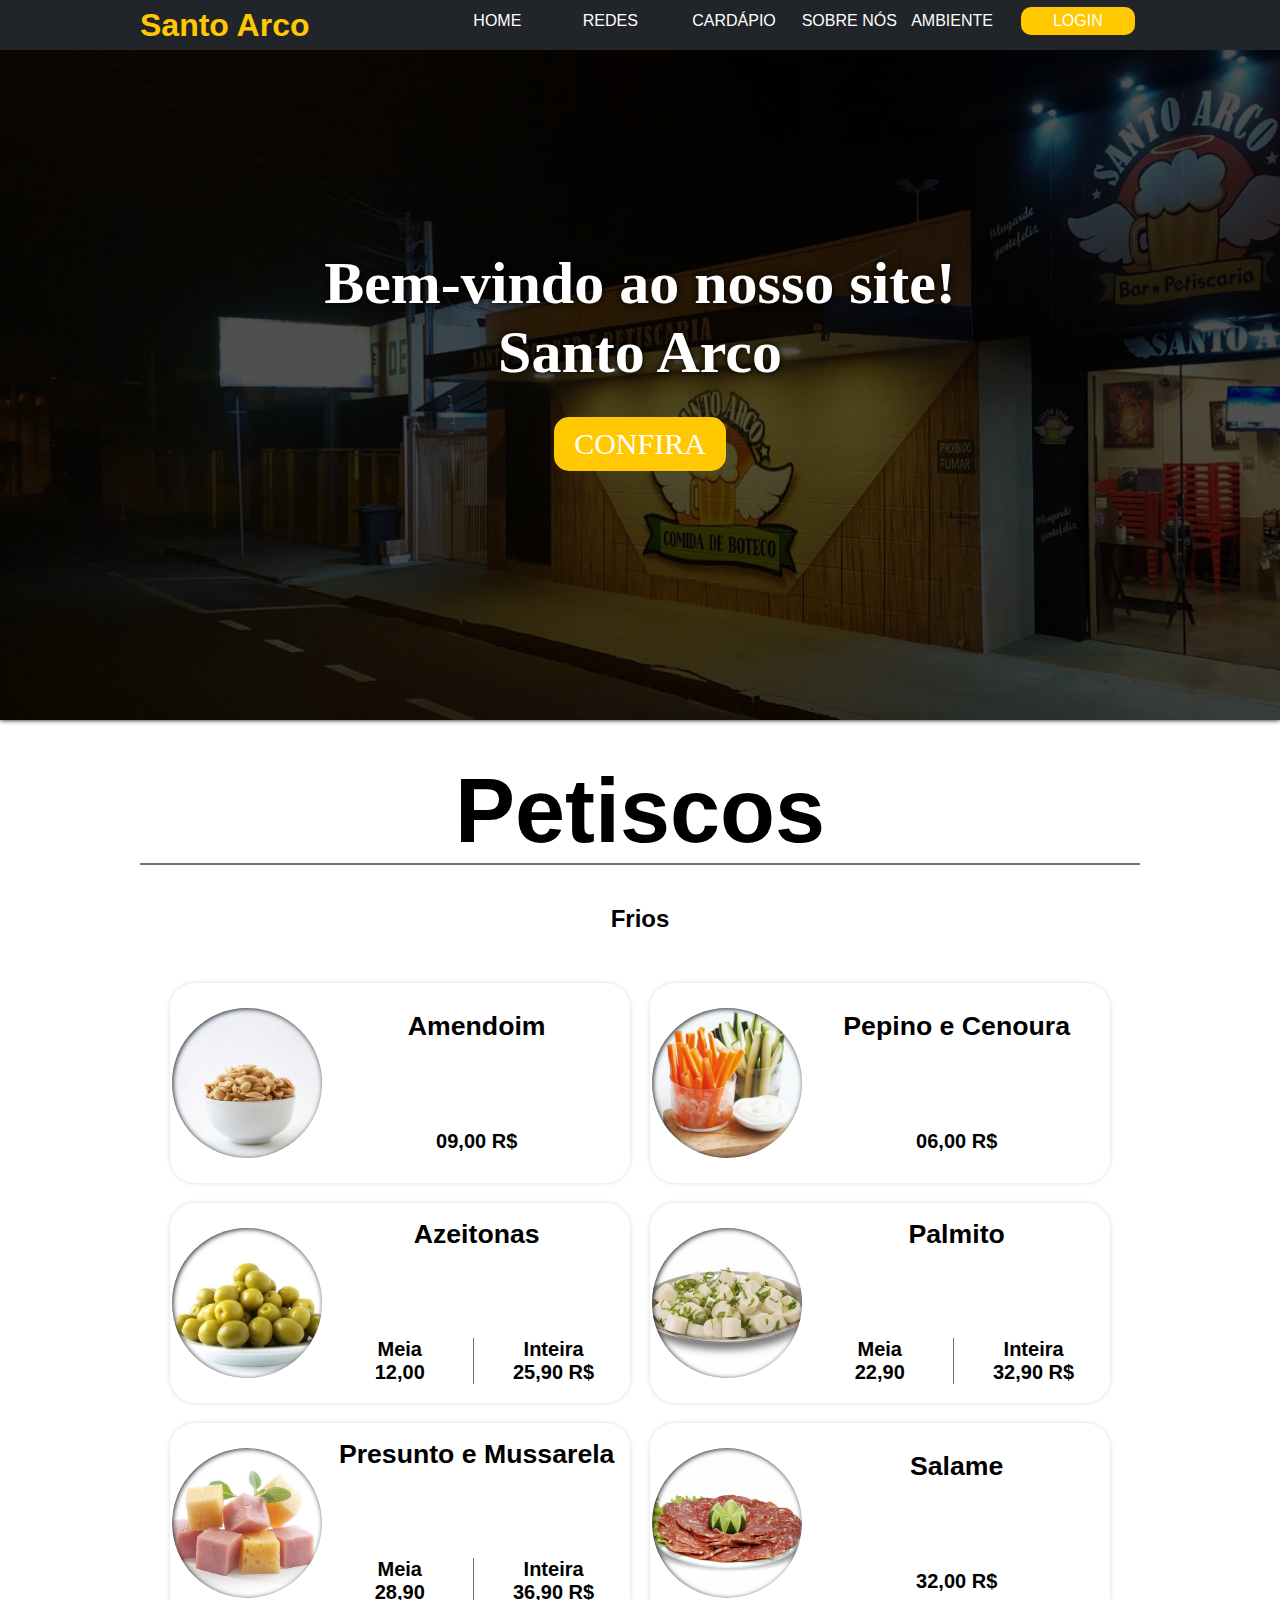
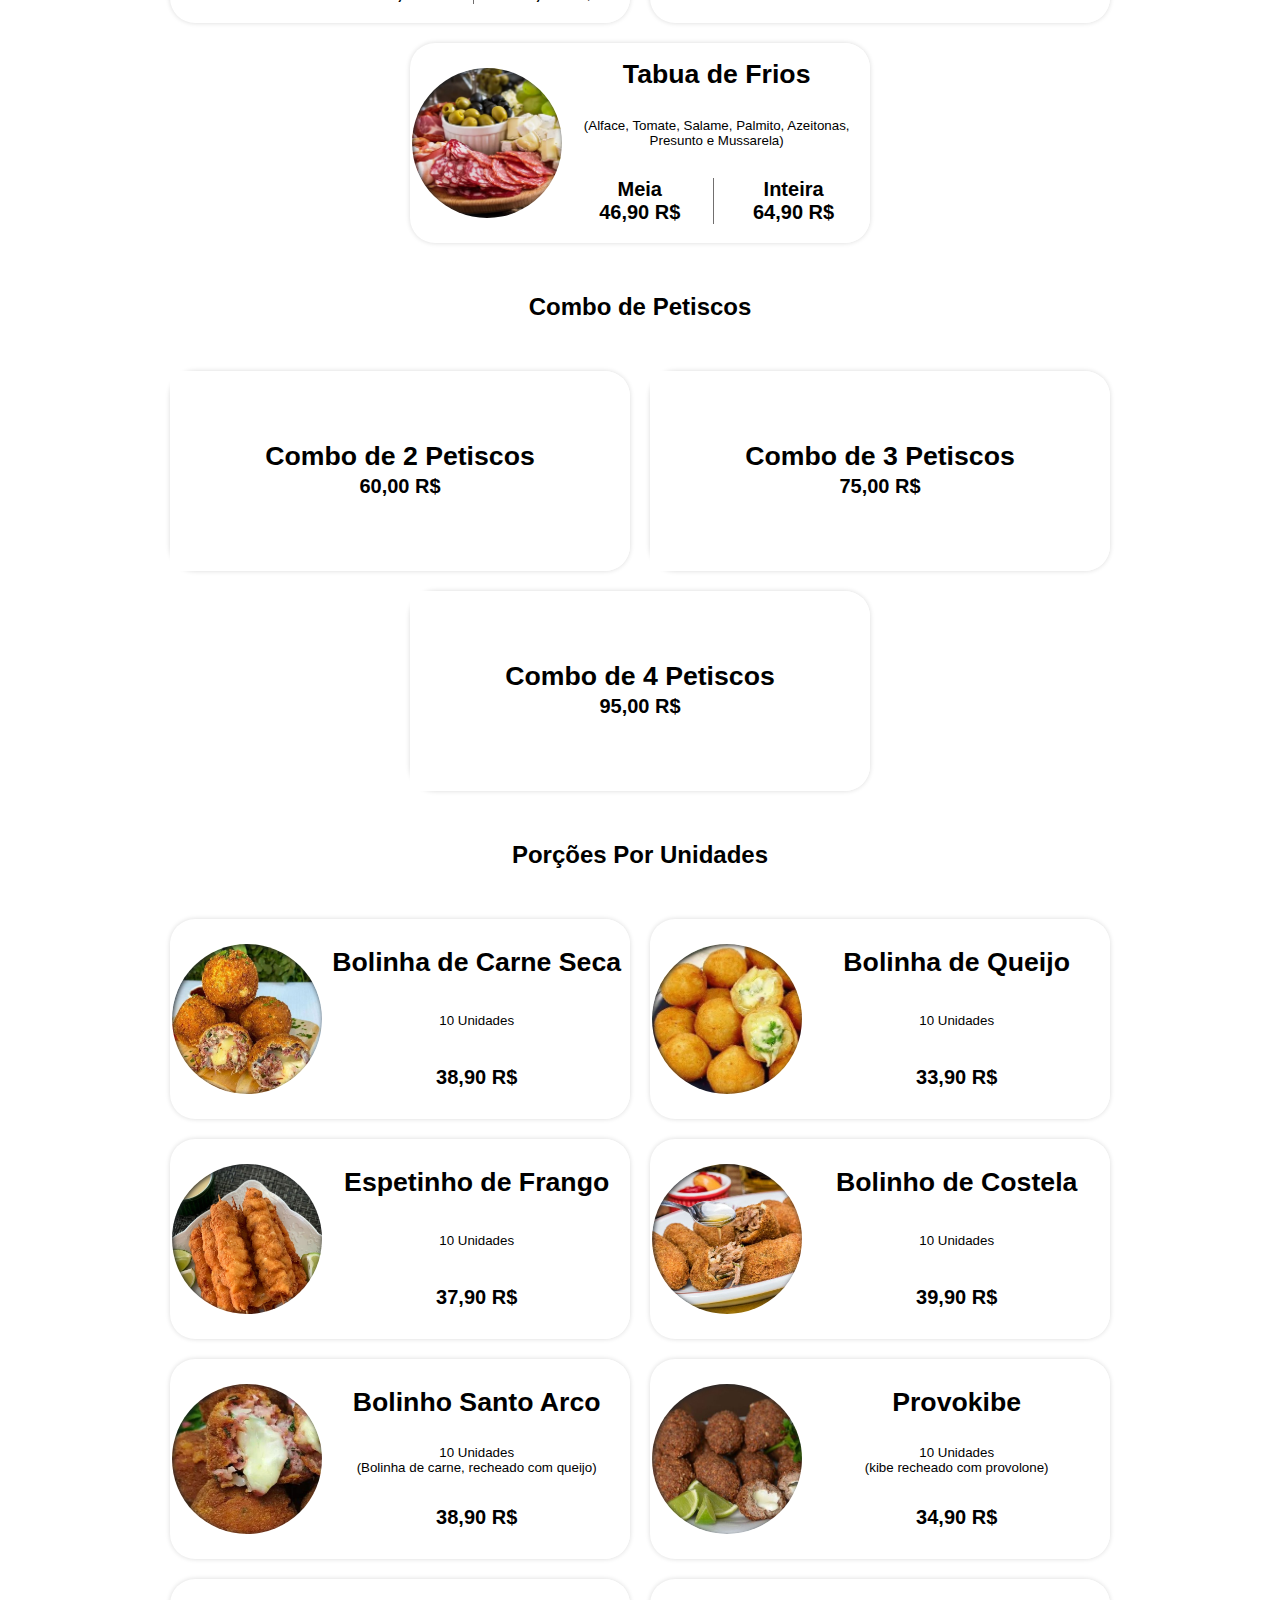
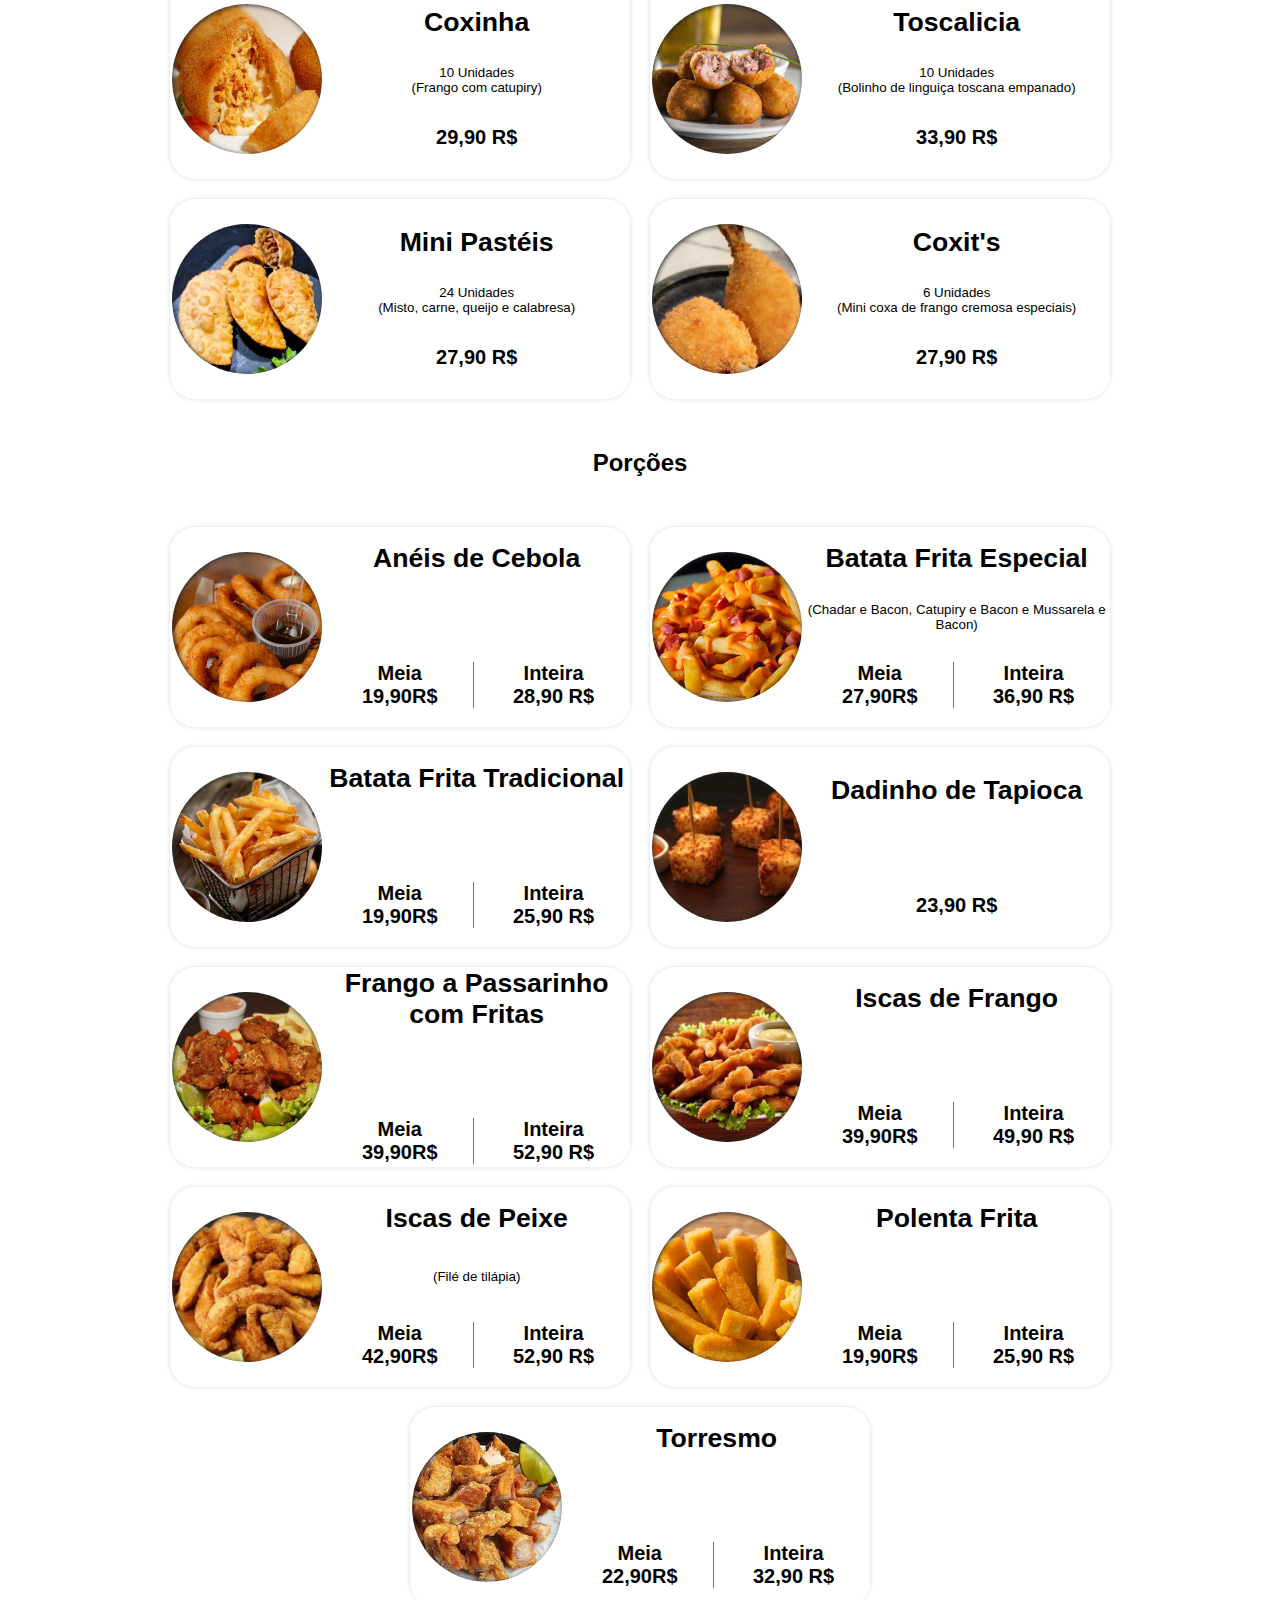
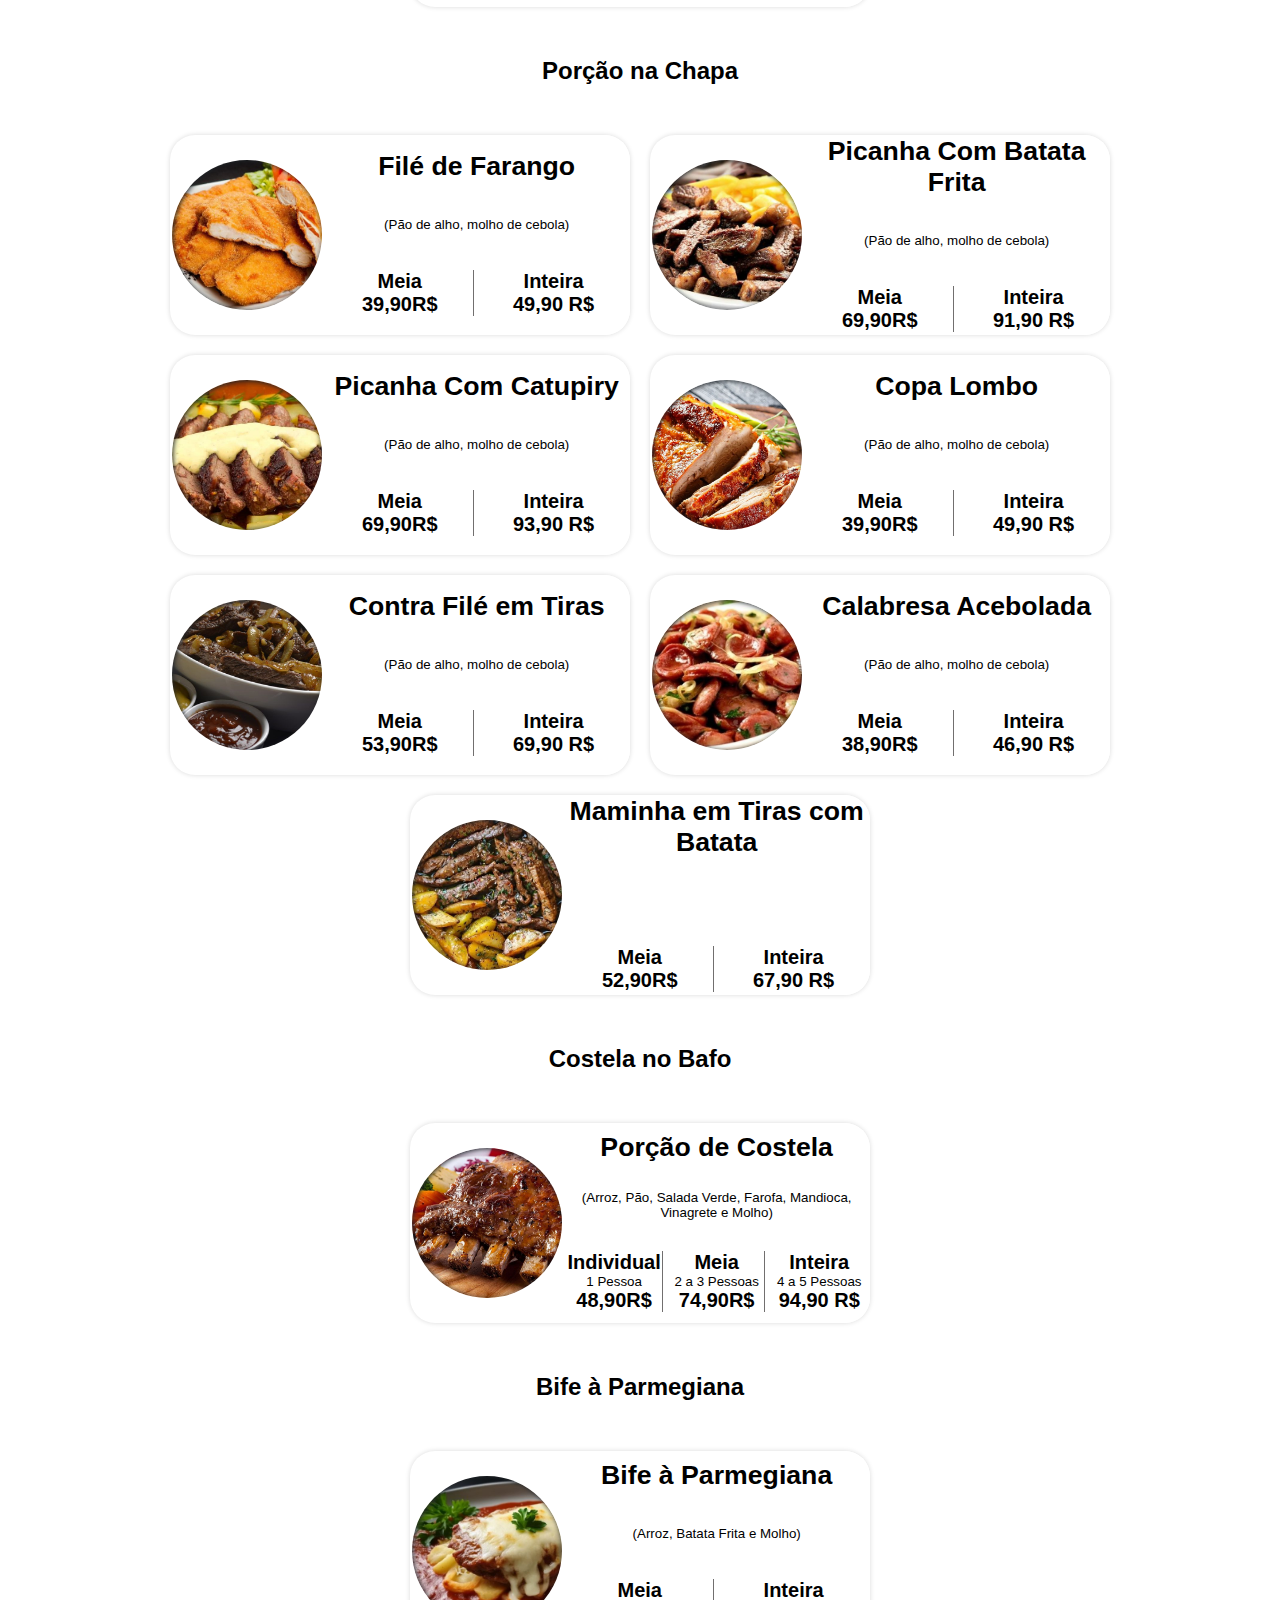
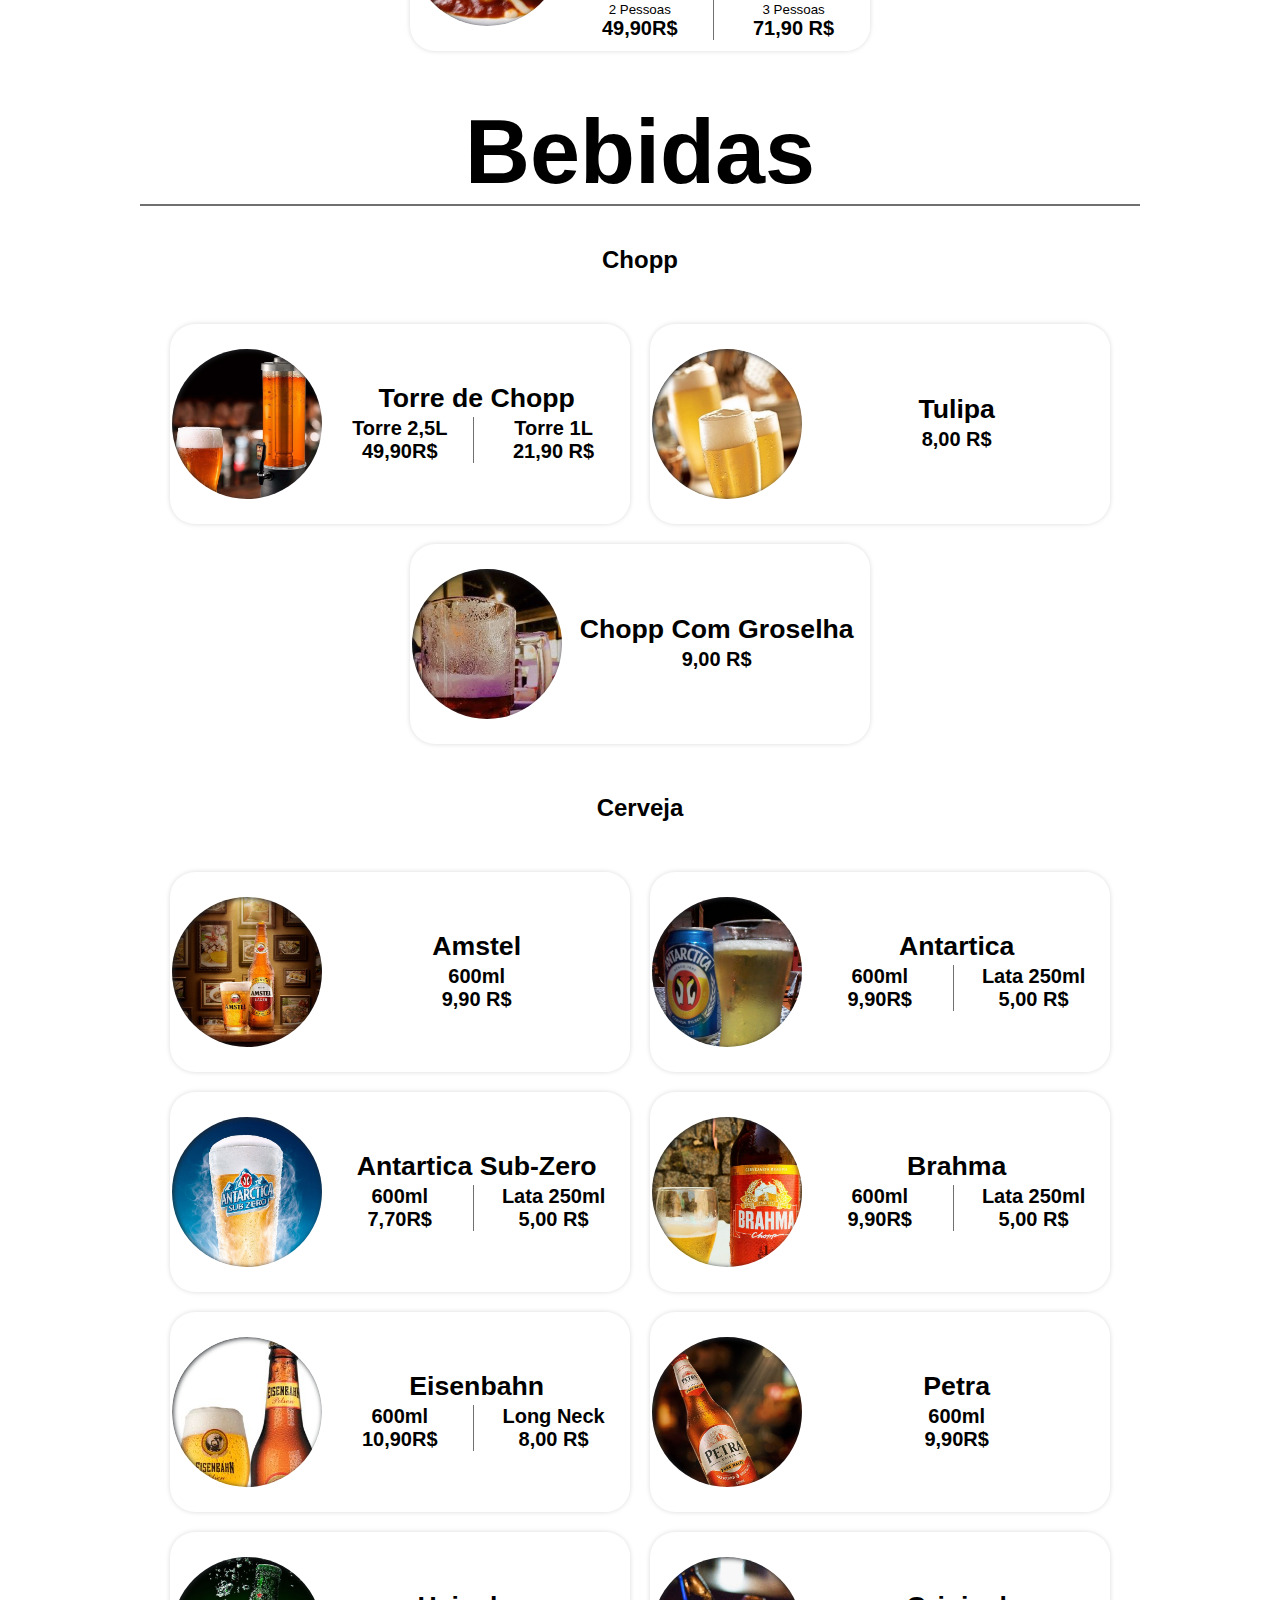
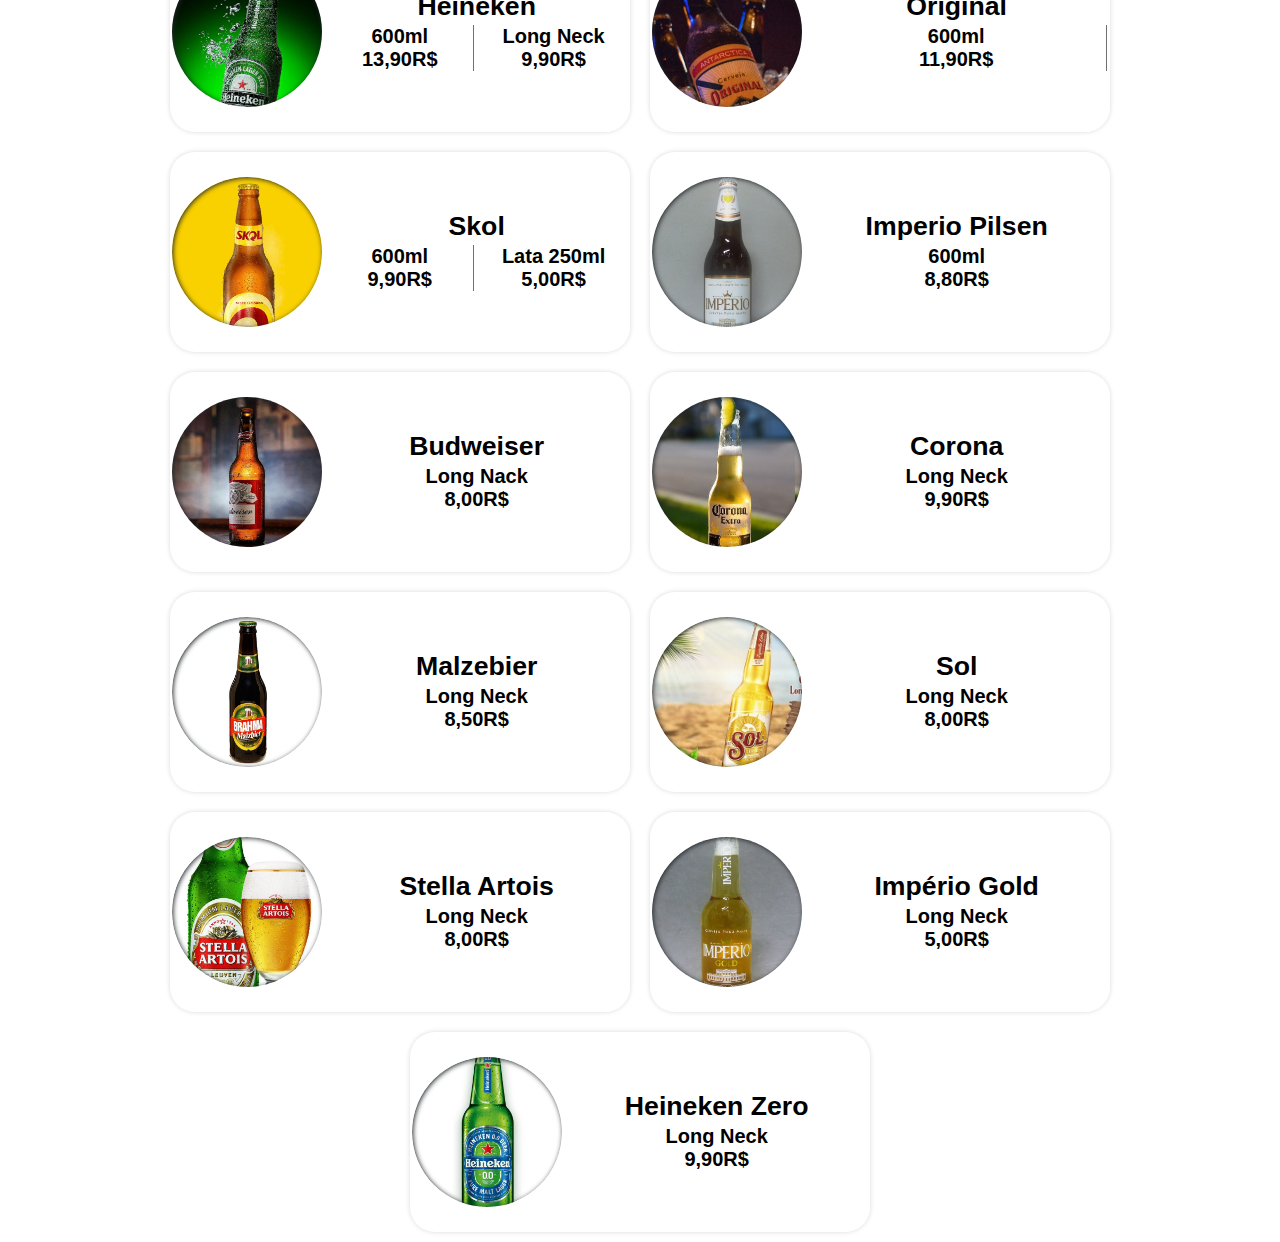
==== commit d6156f78: "iniciando as bebidas" ====
--- a/index.html
+++ b/index.html
@@ -8,6 +8,12 @@
     <title>Santo Arco</title>
 </head>
 <body>
+    <div class="pedido">
+        <div class="quadradoPedido">
+
+        </div>
+    </div>
+
     <nav class="navbar">
         <div class="container">
             <div class="tituloHome"><a href="index.html"><h1>Santo Arco</h1></a></div> 
@@ -34,10 +40,13 @@
     </header>
     <main>
         <div class="container">
-            <section class=" petiscos sections">
+            <section class="petiscos sections">
                 <h1 class="tituloSec">Petiscos</h1>
+
                 <h2 class="tituloSec2">Frios</h2>
+
                 <div class="mainCont">
+
                     <div class="pratos" id="prato1">
                         <div class="pratoSepara">
                             <div class="imgProduto">
@@ -61,6 +70,7 @@
                             </button>
                         </div>
                     </div>
+
                     <div class="pratos" id="prato2">
                         <div class="pratoSepara">
                             <div class="imgProduto">
@@ -84,6 +94,7 @@
                             </button>
                         </div>
                     </div>
+
                     <div class="pratos" id="prato3">
                         <div class="pratoSepara">
                             <div class="imgProduto">
@@ -110,6 +121,7 @@
                             </button>
                         </div>
                     </div>
+
                     <div class="pratos" id="prato4">
                         <div class="pratoSepara">
                             <div class="imgProduto">
@@ -136,6 +148,7 @@
                             </button>
                         </div>
                     </div>
+
                     <div class="pratos" id="prato5">
                         <div class="pratoSepara">
                             <div class="imgProduto">
@@ -162,6 +175,7 @@
                             </button>
                         </div>
                     </div>
+
                     <div class="pratos" id="prato6">
                         <div class="pratoSepara">
                             <div class="imgProduto">
@@ -185,6 +199,7 @@
                             </button>
                         </div>
                     </div>
+
                     <div class="pratos" id="prato7">
                         <div class="pratoSepara">
                             <div class="imgProduto">
@@ -211,11 +226,59 @@
                             </button>
                         </div>
                     </div>
+
+                </div>
+
+                <h2 class="tituloSec2">Combo de Petiscos</h2>
+                
+                <div class="mainCont">
+
+                    <div class="pratos" id="prato35">
+                    <div class="pratoSepara pratoSepara2">
+                        <button class="pedidoButton">
+                            <h1>Combo de 2 Petiscos</h1>
+                            <div class="precos">
+                                <div class="porcaoI">
+                                    <h2>60,00 R$</h2>
+                                </div>
+                            </div>
+                        </button>
+                    </div>
+                    </div>
+
+                    <div class="pratos" id="prato36">
+                        <div class="pratoSepara pratoSepara2">
+                            <button class="pedidoButton">
+                                <h1>Combo de 3 Petiscos</h1>
+                                <div class="precos">
+                                    <div class="porcaoI">
+                                        <h2>75,00 R$</h2>
+                                    </div>
+                                </div>
+                            </button>
+                        </div>
+                    </div>
+
+                    <div class="pratos" id="prato37">
+                        <div class="pratoSepara pratoSepara2">
+                            <button class="pedidoButton">
+                                <h1>Combo de 4 Petiscos</h1>
+                                <div class="precos">
+                                    <div class="porcaoI">
+                                        <h2>95,00 R$</h2>
+                                    </div>
+                                </div>
+                            </button>
+                        </div>
+                    </div>
+
                 </div>
 
                 <h2 class="tituloSec2">Porções Por Unidades
                 </h2>
+
                 <div class="mainCont">
+
                     <div class="pratos" id="prato8">
                         <div class="pratoSepara">
                             <div class="imgProduto">
@@ -240,6 +303,7 @@
                             </button>
                         </div>
                     </div>
+
                     <div class="pratos" id="prato9">
                         <div class="pratoSepara">
                             <div class="imgProduto">
@@ -263,6 +327,7 @@
                             </button>
                         </div>
                     </div>
+
                     <div class="pratos" id="prato10">
                         <div class="pratoSepara">
                             <div class="imgProduto">
@@ -287,6 +352,7 @@
                             </button>
                         </div>
                     </div>
+
                     <div class="pratos" id="prato11">
                         <div class="pratoSepara">
                             <div class="imgProduto">
@@ -309,6 +375,7 @@
                             </button>
                         </div>
                     </div>
+
                     <div class="pratos" id="prato12">
                         <div class="pratoSepara">
                             <div class="imgProduto">
@@ -331,6 +398,7 @@
                             </button>
                         </div>
                     </div>
+                    
                     <div class="pratos" id="prato13">
                         <div class="pratoSepara">
                             <div class="imgProduto">
@@ -355,6 +423,7 @@
                             </button>
                         </div>
                     </div>
+
                     <div class="pratos" id="prato14">
                         <div class="pratoSepara">
                             <div class="imgProduto">
@@ -378,6 +447,7 @@
                             </button>
                         </div>
                     </div>
+
                     <div class="pratos" id="prato15">
                         <div class="pratoSepara">
                             <div class="imgProduto">
@@ -401,6 +471,7 @@
                             </button>
                         </div>
                     </div>
+
                     <div class="pratos" id="prato16">
                         <div class="pratoSepara">
                             <div class="imgProduto">
@@ -424,6 +495,7 @@
                             </button>
                         </div>
                     </div>
+
                     <div class="pratos" id="prato17">
                         <div class="pratoSepara">
                             <div class="imgProduto">
@@ -452,6 +524,7 @@
 
                 <h2 class="tituloSec2">Porções
                 </h2>
+
                 <div class="mainCont">
                     
                     <div class="pratos" id="prato18">
@@ -703,6 +776,7 @@
 
                 <h2 class="tituloSec2">Porção na Chapa
                 </h2>
+
                 <div class="mainCont">
 
                     <div class="pratos" id="prato27">
@@ -713,38 +787,735 @@
                         </div>
                         <div class="pratoSepara pratoSepara2">
                             <button class="pedidoButton">
-                                <h1>Torresmo</h1>
-                                <div class="descricao">
-                                    <p>
-
-                                    </p>
-                                </div>
-                                <div class="precos">
-                                    <div class="porcaoM">
-                                        <h2>Meia</h2>
-                                        <h2>22,90R$</h2>
-                                    </div>
-                                    <div class="porcaoI">
-                                        <h2>Inteira</h2>
-                                        <h2>32,90 R$</h2>
-                                    </div>
-                                </div>
-                            </button>
-                        </div>
-                    </div>
-
-
-
-
-
+                                <h1>Filé de Farango</h1>
+                                <div class="descricao">
+                                    <p>
+                                        (Pão de alho, molho de cebola)
+                                    </p>
+                                </div>
+                                <div class="precos">
+                                    <div class="porcaoM">
+                                        <h2>Meia</h2>
+                                        <h2>39,90R$</h2>
+                                    </div>
+                                    <div class="porcaoI">
+                                        <h2>Inteira</h2>
+                                        <h2>49,90 R$</h2>
+                                    </div>
+                                </div>
+                            </button>
+                        </div>
+                    </div>
+
+                    <div class="pratos" id="prato28">
+                        <div class="pratoSepara">
+                            <div class="imgProduto">
+                    
+                            </div>
+                        </div>
+                        <div class="pratoSepara pratoSepara2">
+                            <button class="pedidoButton">
+                                <h1>Picanha Com Batata Frita</h1>
+                                <div class="descricao">
+                                    <p>
+                                        (Pão de alho, molho de cebola)
+                                    </p>
+                                </div>
+                                <div class="precos">
+                                    <div class="porcaoM">
+                                        <h2>Meia</h2>
+                                        <h2>69,90R$</h2>
+                                    </div>
+                                    <div class="porcaoI">
+                                        <h2>Inteira</h2>
+                                        <h2>91,90 R$</h2>
+                                    </div>
+                                </div>
+                            </button>
+                        </div>
+                    </div>
+
+                    <div class="pratos" id="prato29">
+                        <div class="pratoSepara">
+                            <div class="imgProduto">
+                    
+                            </div>
+                        </div>
+                        <div class="pratoSepara pratoSepara2">
+                            <button class="pedidoButton">
+                                <h1>Picanha Com Catupiry</h1>
+                                <div class="descricao">
+                                    <p>
+                                        (Pão de alho, molho de cebola)
+                                    </p>
+                                </div>
+                                <div class="precos">
+                                    <div class="porcaoM">
+                                        <h2>Meia</h2>
+                                        <h2>69,90R$</h2>
+                                    </div>
+                                    <div class="porcaoI">
+                                        <h2>Inteira</h2>
+                                        <h2>93,90 R$</h2>
+                                    </div>
+                                </div>
+                            </button>
+                        </div>
+                    </div>
+
+                    <div class="pratos" id="prato30">
+                        <div class="pratoSepara">
+                            <div class="imgProduto">
+                    
+                            </div>
+                        </div>
+                        <div class="pratoSepara pratoSepara2">
+                            <button class="pedidoButton">
+                                <h1>Copa Lombo</h1>
+                                <div class="descricao">
+                                    <p>
+                                        (Pão de alho, molho de cebola)
+                                    </p>
+                                </div>
+                                <div class="precos">
+                                    <div class="porcaoM">
+                                        <h2>Meia</h2>
+                                        <h2>39,90R$</h2>
+                                    </div>
+                                    <div class="porcaoI">
+                                        <h2>Inteira</h2>
+                                        <h2>49,90 R$</h2>
+                                    </div>
+                                </div>
+                            </button>
+                        </div>
+                    </div>
+
+                    <div class="pratos" id="prato31">
+                        <div class="pratoSepara">
+                            <div class="imgProduto">
+                    
+                            </div>
+                        </div>
+                        <div class="pratoSepara pratoSepara2">
+                            <button class="pedidoButton">
+                                <h1>Contra Filé em Tiras</h1>
+                                <div class="descricao">
+                                    <p>
+                                        (Pão de alho, molho de cebola)
+                                    </p>
+                                </div>
+                                <div class="precos">
+                                    <div class="porcaoM">
+                                        <h2>Meia</h2>
+                                        <h2>53,90R$</h2>
+                                    </div>
+                                    <div class="porcaoI">
+                                        <h2>Inteira</h2>
+                                        <h2>69,90 R$</h2>
+                                    </div>
+                                </div>
+                            </button>
+                        </div>
+                    </div>
+
+                    <div class="pratos" id="prato32">
+                        <div class="pratoSepara">
+                            <div class="imgProduto">
+                    
+                            </div>
+                        </div>
+                        <div class="pratoSepara pratoSepara2">
+                            <button class="pedidoButton">
+                                <h1>Calabresa Acebolada</h1>
+                                <div class="descricao">
+                                    <p>
+                                        (Pão de alho, molho de cebola)
+                                    </p>
+                                </div>
+                                <div class="precos">
+                                    <div class="porcaoM">
+                                        <h2>Meia</h2>
+                                        <h2>38,90R$</h2>
+                                    </div>
+                                    <div class="porcaoI">
+                                        <h2>Inteira</h2>
+                                        <h2>46,90 R$</h2>
+                                    </div>
+                                </div>
+                            </button>
+                        </div>
+                    </div>
+
+                    <div class="pratos" id="prato33">
+                        <div class="pratoSepara">
+                            <div class="imgProduto">
+                    
+                            </div>
+                        </div>
+                        <div class="pratoSepara pratoSepara2">
+                            <button class="pedidoButton">
+                                <h1>Maminha em Tiras com Batata</h1>
+                                <div class="descricao">
+                                    <p>
+                                        
+                                    </p>
+                                </div>
+                                <div class="precos">
+                                    <div class="porcaoM">
+                                        <h2>Meia</h2>
+                                        <h2>52,90R$</h2>
+                                    </div>
+                                    <div class="porcaoI">
+                                        <h2>Inteira</h2>
+                                        <h2>67,90 R$</h2>
+                                    </div>
+                                </div>
+                            </button>
+                        </div>
+                    </div>
 
                 </div>
 
-
+                <h2 class="tituloSec2">Costela no Bafo
+                </h2>
+
+                <div class="mainCont">
+
+                    <div class="pratos" id="prato34">
+                        <div class="pratoSepara">
+                            <div class="imgProduto">
+                    
+                            </div>
+                        </div>
+                        <div class="pratoSepara pratoSepara2">
+                            <button class="pedidoButton">
+                                <h1>Porção de Costela</h1>
+                                <div class="descricao">
+                                    <p>
+                                       (Arroz, Pão, Salada Verde, Farofa, Mandioca, Vinagrete e Molho) 
+                                    </p>
+                                </div>
+                                <div class="precos">
+                                    <div class="porcaoIn porcaoM">
+                                        <h2>Individual</h2>
+                                        <p>1 Pessoa</p>
+                                        <h2>48,90R$</h2>
+                                    </div>
+                                    <div class="porcaoM">
+                                        <h2>Meia</h2>
+                                        <p>2 a 3 Pessoas</p>
+                                        <h2>74,90R$</h2>
+                                    </div>
+                                    <div class="porcaoI">
+                                        <h2>Inteira</h2>
+                                        <p>4 a 5 Pessoas</p>
+                                        <h2>94,90 R$</h2>
+                                    </div>
+                                </div>
+                            </button>
+                        </div>
+                    </div>
+
+                </div>
+
+                <h2 class="tituloSec2">Bife à Parmegiana</h2>
+
+                <div class="mainCont">
+                    <div class="pratos" id="prato38">
+                        <div class="pratoSepara">
+                            <div class="imgProduto">
+                    
+                            </div>
+                        </div>
+                        <div class="pratoSepara pratoSepara2">
+                            <button class="pedidoButton">
+                                <h1>Bife à Parmegiana</h1>
+                                <div class="descricao">
+                                    <p>
+                                       (Arroz, Batata Frita e Molho) 
+                                    </p>
+                                </div>
+                                <div class="precos">
+                                    <div class="porcaoM">
+                                        <h2>Meia</h2>
+                                        <p>2 Pessoas</p>
+                                        <h2>49,90R$</h2>
+                                    </div>
+                                    <div class="porcaoI">
+                                        <h2>Inteira</h2>
+                                        <p>3 Pessoas</p>
+                                        <h2>71,90 R$</h2>
+                                    </div>
+                                </div>
+                            </button>
+                        </div>
+                    </div>
+
+                </div>
 
             </section>
+            <section class="Bebidas sections">
+                <h1 class="tituloSec">Bebidas</h1>
+                <h2 class="tituloSec2">Chopp</h2>
+
+                <div class="mainCont">
+
+                    <div class="pratos" id="prato39">
+                        <div class="pratoSepara">
+                            <div class="imgProduto">
+                    
+                            </div>
+                        </div>
+                        <div class="pratoSepara pratoSepara2">
+                            <button class="pedidoButton">
+                                <h1>Torre de Chopp </h1>
+                                <div class="precos">
+                                    <div class="porcaoM">
+                                        <h2>Torre 2,5L</h2>
+                                        <h2>49,90R$</h2>
+                                    </div>
+                                    <div class="porcaoI">
+                                        <h2>Torre 1L</h2>
+                                        <h2>21,90 R$</h2>
+                                    </div>
+                                </div>
+                            </button>
+                        </div>
+                    </div>
+
+                    <div class="pratos" id="prato40">
+                        <div class="pratoSepara">
+                            <div class="imgProduto">
+                    
+                            </div>
+                        </div>
+                        <div class="pratoSepara pratoSepara2">
+                            <button class="pedidoButton">
+                                <h1>Tulipa</h1>
+                                <div class="precos">
+                                   
+                                    <div class="porcaoI">
+                                        
+                                        <h2>8,00 R$</h2>
+                                    </div>
+                                </div>
+                            </button>
+                        </div>
+                    </div>
+
+                    <div class="pratos" id="prato41">
+                        <div class="pratoSepara">
+                            <div class="imgProduto">
+                    
+                            </div>
+                        </div>
+                        <div class="pratoSepara pratoSepara2">
+                            <button class="pedidoButton">
+                                <h1>Chopp Com Groselha</h1>
+                                <div class="precos">
+                                   
+                                    <div class="porcaoI">
+                                        
+                                        <h2>9,00 R$</h2>
+                                    </div>
+                                </div>
+                            </button>
+                        </div>
+                    </div>
+
+
+                </div>
+
+                <h2 class="tituloSec2">Cerveja</h2>
+
+                <div class="mainCont">
+
+
+                    <div class="pratos" id="prato42">
+                        <div class="pratoSepara">
+                            <div class="imgProduto">
+                    
+                            </div>
+                        </div>
+                        <div class="pratoSepara pratoSepara2">
+                            <button class="pedidoButton">
+                                <h1>Amstel</h1>
+                                <div class="precos">
+                                   
+                                    <div class="porcaoI">
+                                        <h2>600ml</h2>
+                                        <h2>9,90 R$</h2>
+                                    </div>
+                                </div>
+                            </button>
+                        </div>
+                    </div> 
                 
-           
+                
+                    <div class="pratos" id="prato43">
+                        <div class="pratoSepara">
+                            <div class="imgProduto">
+                    
+                            </div>
+                        </div>
+                        <div class="pratoSepara pratoSepara2">
+                            <button class="pedidoButton">
+                                <h1>Antartica</h1>
+                                <div class="precos">
+                                    
+                                    <div class="porcaoM">
+                                        <h2>600ml</h2>
+                                        <h2>9,90R$</h2>
+                                    </div>
+                                    <div class="porcaoI">
+                                        <h2>Lata 250ml</h2>
+                                        <h2>5,00 R$</h2>
+                                    </div>
+                                </div>
+                            </button>
+                        </div>
+                    </div>
+
+                    <div class="pratos" id="prato44">
+                        <div class="pratoSepara">
+                            <div class="imgProduto">
+                    
+                            </div>
+                        </div>
+                        <div class="pratoSepara pratoSepara2">
+                            <button class="pedidoButton">
+                                <h1>Antartica Sub-Zero</h1>
+                                <div class="precos">
+                                    
+                                    <div class="porcaoM">
+                                        <h2>600ml</h2>
+                                        <h2>7,70R$</h2>
+                                    </div>
+                                    <div class="porcaoI">
+                                        <h2>Lata 250ml</h2>
+                                        <h2>5,00 R$</h2>
+                                    </div>
+                                </div>
+                            </button>
+                        </div>
+                    </div>
+
+                    <div class="pratos" id="prato45">
+                        <div class="pratoSepara">
+                            <div class="imgProduto">
+                    
+                            </div>
+                        </div>
+                        <div class="pratoSepara pratoSepara2">
+                            <button class="pedidoButton">
+                                <h1>Brahma
+
+                                </h1>
+                                <div class="precos">
+                                    
+                                    <div class="porcaoM">
+                                        <h2>600ml</h2>
+                                        <h2>9,90R$</h2>
+                                    </div>
+                                    <div class="porcaoI">
+                                        <h2>Lata 250ml</h2>
+                                        <h2>5,00 R$</h2>
+                                    </div>
+                                </div>
+                            </button>
+                        </div>
+                    </div>
+
+                    <div class="pratos" id="prato46">
+                        <div class="pratoSepara">
+                            <div class="imgProduto">
+                    
+                            </div>
+                        </div>
+                        <div class="pratoSepara pratoSepara2">
+                            <button class="pedidoButton">
+                                <h1>Eisenbahn</h1>
+                                <div class="precos">
+                                    
+                                    <div class="porcaoM">
+                                        <h2>600ml</h2>
+                                        <h2>10,90R$</h2>
+                                    </div>
+                                    <div class="porcaoI">
+                                        <h2>Long Neck</h2>
+                                        <h2>8,00 R$</h2>
+                                    </div>
+                                </div>
+                            </button>
+                        </div>
+                    </div>
+
+                    <div class="pratos" id="prato47">
+                        <div class="pratoSepara">
+                            <div class="imgProduto">
+                    
+                            </div>
+                        </div>
+                        <div class="pratoSepara pratoSepara2">
+                            <button class="pedidoButton">
+                                <h1>Petra</h1>
+                                <div class="precos">
+                                    
+                                    <div class="porcaoI">
+                                        <h2>600ml</h2>
+                                        <h2>9,90R$</h2>
+                                    </div>
+                                    
+                                </div>
+                            </button>
+                        </div>
+                    </div>
+
+                    <div class="pratos" id="prato48">
+                        <div class="pratoSepara">
+                            <div class="imgProduto">
+                    
+                            </div>
+                        </div>
+                        <div class="pratoSepara pratoSepara2">
+                            <button class="pedidoButton">
+                                <h1>Heineken</h1>
+                                <div class="precos">
+                                    <div class="porcaoM">
+                                        <h2>600ml</h2>
+                                        <h2>13,90R$</h2>
+                                    </div>
+                                    <div class="porcaoI">
+                                        <h2>Long Neck</h2>
+                                        <h2>9,90R$</h2>
+                                    </div>
+                                    
+                                </div>
+                            </button>
+                        </div>
+                    </div>
+
+                    <div class="pratos" id="prato49">
+                        <div class="pratoSepara">
+                            <div class="imgProduto">
+                    
+                            </div>
+                        </div>
+                        <div class="pratoSepara pratoSepara2">
+                            <button class="pedidoButton">
+                                <h1>Original</h1>
+                                <div class="precos">
+                                    <div class="porcaoM">
+                                        <h2>600ml</h2>
+                                        <h2>11,90R$</h2>
+                                    </div>
+                                    
+                                </div>
+                            </button>
+                        </div>
+                    </div>
+
+                    <div class="pratos" id="prato50">
+                        <div class="pratoSepara">
+                            <div class="imgProduto">
+                    
+                            </div>
+                        </div>
+                        <div class="pratoSepara pratoSepara2">
+                            <button class="pedidoButton">
+                                <h1>Skol</h1>
+                                <div class="precos">
+                                    <div class="porcaoM">
+                                        <h2>600ml</h2>
+                                        <h2>9,90R$</h2>
+                                    </div>
+                                    <div class="porcaoI">
+                                        <h2>Lata 250ml</h2>
+                                        <h2>5,00R$</h2>
+                                    </div>
+                                    
+                                </div>
+                            </button>
+                        </div>
+                    </div>
+
+                    <div class="pratos" id="prato51">
+                        <div class="pratoSepara">
+                            <div class="imgProduto">
+                    
+                            </div>
+                        </div>
+                        <div class="pratoSepara pratoSepara2">
+                            <button class="pedidoButton">
+                                <h1>Imperio Pilsen</h1>
+                                <div class="precos">
+                                    <div class="porcaoI">
+                                        <h2>600ml</h2>
+                                        <h2>8,80R$</h2>
+                                    </div>
+                                    
+                                    
+                                </div>
+                            </button>
+                        </div>
+                    </div>
+
+                    <div class="pratos" id="prato52">
+                        <div class="pratoSepara">
+                            <div class="imgProduto">
+                    
+                            </div>
+                        </div>
+                        <div class="pratoSepara pratoSepara2">
+                            <button class="pedidoButton">
+                                <h1>Budweiser</h1>
+                                <div class="precos">
+                                    <div class="porcaoI">
+                                        <h2>Long Nack</h2>
+                                        <h2>8,00R$</h2>
+                                    </div>
+                                    
+                                    
+                                </div>
+                            </button>
+                        </div>
+                    </div>
+                    
+                    <div class="pratos" id="prato53">
+                        <div class="pratoSepara">
+                            <div class="imgProduto">
+                    
+                            </div>
+                        </div>
+                        <div class="pratoSepara pratoSepara2">
+                            <button class="pedidoButton">
+                                <h1>Corona</h1>
+                                <div class="precos">
+                                    <div class="porcaoI">
+                                        <h2>Long Neck</h2>
+                                        <h2>9,90R$</h2>
+                                    </div>
+                                    
+                                    
+                                </div>
+                            </button>
+                        </div>
+                    </div>
+
+                    <div class="pratos" id="prato54">
+                        <div class="pratoSepara">
+                            <div class="imgProduto">
+                    
+                            </div>
+                        </div>
+                        <div class="pratoSepara pratoSepara2">
+                            <button class="pedidoButton">
+                                <h1>Malzebier</h1>
+                                <div class="precos">
+                                    <div class="porcaoI">
+                                        <h2>Long Neck</h2>
+                                        <h2>8,50R$</h2>
+                                    </div>
+                                    
+                                    
+                                </div>
+                            </button>
+                        </div>
+                    </div>
+
+                    <div class="pratos" id="prato55">
+                        <div class="pratoSepara">
+                            <div class="imgProduto">
+                    
+                            </div>
+                        </div>
+                        <div class="pratoSepara pratoSepara2">
+                            <button class="pedidoButton">
+                                <h1>Sol</h1>
+                                <div class="precos">
+                                    <div class="porcaoI">
+                                        <h2>Long Neck</h2>
+                                        <h2>8,00R$</h2>
+                                    </div>
+                                    
+                                    
+                                </div>
+                            </button>
+                        </div>
+                    </div>
+
+                    <div class="pratos" id="prato56">
+                        <div class="pratoSepara">
+                            <div class="imgProduto">
+                    
+                            </div>
+                        </div>
+                        <div class="pratoSepara pratoSepara2">
+                            <button class="pedidoButton">
+                                <h1>Stella Artois</h1>
+                                <div class="precos">
+                                    <div class="porcaoI">
+                                        <h2>Long Neck</h2>
+                                        <h2>8,00R$</h2>
+                                    </div>
+                                    
+                                    
+                                </div>
+                            </button>
+                        </div>
+                    </div>
+
+                    <div class="pratos" id="prato57">
+                        <div class="pratoSepara">
+                            <div class="imgProduto">
+                    
+                            </div>
+                        </div>
+                        <div class="pratoSepara pratoSepara2">
+                            <button class="pedidoButton">
+                                <h1>Império Gold</h1>
+                                <div class="precos">
+                                    <div class="porcaoI">
+                                        <h2>Long Neck</h2>
+                                        <h2>5,00R$</h2>
+                                    </div>
+                                    
+                                    
+                                </div>
+                            </button>
+                        </div>
+                    </div>
+
+                    <div class="pratos" id="prato58">
+                        <div class="pratoSepara">
+                            <div class="imgProduto">
+                    
+                            </div>
+                        </div>
+                        <div class="pratoSepara pratoSepara2">
+                            <button class="pedidoButton">
+                                <h1>Heineken Zero</h1>
+                                <div class="precos">
+                                    <div class="porcaoI">
+                                        <h2>Long Neck</h2>
+                                        <h2>9,90R$</h2>
+                                    </div>
+                                    
+                                    
+                                </div>
+                            </button>
+                        </div>
+                    </div>
+
+                    
+
+
+                </div>
+
+            </section>
+            
+        </div>     
     </main>
     <footer>
 
--- a/assets/css/style.css
+++ b/assets/css/style.css
@@ -5,6 +5,7 @@
     --color--cinza:#716f6f;
     --color--funpedidos:#ffc80038;
     --color--transparente:#00000000;
+    --color--transparente2:#00000080;
     --font--header:'Times New Roman', Times, serif;
 }
 *{
@@ -19,11 +20,37 @@
     display: flex;
     justify-content: center;
 }
+
 /*.................configurações gerais........................*/
 
-
+/*.................configurações do pedido.......................*/
+
+.pedido{
+    width: 100vw;
+    height: 100vh;
+    background-color: var(--color--transparente2);
+    display: none;
+    position: fixed;
+    z-index: 99999;
+    justify-content: center;
+    align-items: center;
+
+}
+.quadradoPedido{
+    width: 80vw;
+    height: 80vh;
+    background-color: #ffffff;
+    border-radius: 15px;
+    box-shadow: 1px 1px 7px var(--color--navbg);
+    
+}
+
+
+/*.................configurações do pedido.......................*/
 
 /*.................configurações do navbar.......................*/
+
+
 .navbar{
     width: 100%;
     z-index: 9999;
@@ -144,6 +171,9 @@
     display: flex;
     width: 100%;
     justify-content: center;
+}
+main .container{
+    flex-direction: column;
 }
 /*................configurações do main........................*/
 
@@ -165,8 +195,8 @@
     display:flex; 
 }
 .pratos:hover{
-    height: 195px;
-    width: 455px;
+    height: 205px;
+    width: 500px;
     background-color:var(--color--funpedidos) ;
 }
 .pratoSepara{
@@ -294,6 +324,12 @@
     background-position:-40px;
 }
 
+/*.....................Combos de petiscos.......................*/
+
+
+
+/*.....................Combos de petiscos.......................*/
+
 
 /*.................Ptiscos Frios .......................*/
 
@@ -413,6 +449,196 @@
 /*.......................Ptiscos Porções..........................*/
 
 
+
+
+
+/*......................Porção na Chapa...........................*/
+
+
+#prato27 .imgProduto{
+    background-image: url('../img/portfolio/27.jpg');
+    background-size: cover; 
+    background-position: -20px;
+}
+#prato28 .imgProduto{
+    background-image: url('../img/portfolio/28.jpg');
+    background-size: cover; 
+    background-position: -20px;
+}
+#prato29 .imgProduto{
+    background-image: url('../img/portfolio/29.jpg');
+    background-size: cover;
+}
+#prato30 .imgProduto{
+    background-image: url('../img/portfolio/30.jpg');
+    background-size: cover;
+}
+#prato31 .imgProduto{
+    background-image: url('../img/portfolio/31.jpg');
+    background-size: cover;
+}
+#prato32 .imgProduto{
+    background-image: url('../img/portfolio/32.jpg');
+    background-size: cover;
+    background-position: -20px;
+}
+#prato33 .imgProduto{
+    background-image: url('../img/portfolio/33.jpg');
+    background-size: cover;
+    background-position: -20px;
+}
+
+
+
+/*......................Porção na Chapa...........................*/
+
+
+
+/*......................Costela no Bafo...........................*/
+
+
+#prato34 .imgProduto{
+    background-image: url('../img/portfolio/34.jpg');
+    background-size: cover;
+    background-position: 0px;
+}
+
+
+/*......................Costela no Bafo...........................*/
+
+
+
+/*........................Bife à Parmegiana.........................*/
+
+#prato38 .imgProduto{
+    background-image: url('../img/portfolio/38.jpg');
+    background-size: cover;
+    background-position: 0px;
+}
+
+/*........................Bife à Parmegiana.........................*/
+
 /*................configuração das seções.......................*/
 /*.................de diferentes pedidos .......................*/
 
+/*................configuração das seções.......................*/
+/*......................de Bebidas .............................*/
+
+/*............................Bebidas...........................*/
+
+
+/*.........................Cerveja.............................*/
+
+#prato39 .imgProduto{
+    background-image: url('../img/portfolio/39.jpg');
+    background-size: cover;
+}
+#prato40 .imgProduto{
+    background-image: url('../img/portfolio/40.jpg');
+    background-size: cover;
+}
+#prato41 .imgProduto{
+    background-image: url('../img/portfolio/41.jpg');
+    background-size: cover;
+}
+#prato42 .imgProduto{
+    background-image: url('../img/portfolio/42.jpg');
+    background-size: cover;
+}
+#prato43 .imgProduto{
+    background-image: url('../img/portfolio/43.jpg');
+    background-size: cover;
+}
+#prato44 .imgProduto{
+    background-image: url('../img/portfolio/44.jpg');
+    background-size: cover;
+}
+#prato45 .imgProduto{
+    background-image: url('../img/portfolio/45.jpg');
+    background-size: cover;
+    background-position: 0px;
+
+}
+#prato46 .imgProduto{
+    background-image: url('../img/portfolio/46.jpg');
+    background-size: cover;
+
+}
+#prato47 .imgProduto{
+    background-image: url('../img/portfolio/47.jpg');
+    background-size: cover;
+
+}
+#prato48 .imgProduto{
+    background-image: url('../img/portfolio/48.jpg');
+    background-size: cover;
+
+}
+#prato49 .imgProduto{
+    background-image: url('../img/portfolio/49.jpg');
+    background-size: cover;
+
+}
+#prato50 .imgProduto{
+    background-image: url('../img/portfolio/50.jpg');
+    background-size: cover;
+    background-position: 5px -20px;
+}
+#prato51 .imgProduto{
+    background-image: url('../img/portfolio/51.jpg');
+    background-size: cover;
+    background-position: 0px -9px;
+
+}
+#prato52 .imgProduto{
+    background-image: url('../img/portfolio/52.jpg');
+    background-size: cover;
+    background-position: 0px -9px;
+
+}
+#prato53 .imgProduto{
+    background-image: url('../img/portfolio/53.jpg');
+    background-size: cover;
+    background-position: -7px -25px;
+
+}
+#prato54 .imgProduto{
+    background-image: url('../img/portfolio/54.jpg');
+    background-size: cover;
+}
+#prato55 .imgProduto{
+    background-image: url('../img/portfolio/55.jpg');
+    background-size: 150%;
+    background-position: -20px ;
+}
+#prato56 .imgProduto{
+    background-image: url('../img/portfolio/56.jpg');
+    background-size: cover;
+    background-position: 0px;
+}
+#prato57 .imgProduto{
+    background-image: url('../img/portfolio/57.jpg');
+    background-size: cover;
+    background-position: 0px;
+}
+#prato58 .imgProduto{
+    background-image: url('../img/portfolio/58.jpg');
+    background-size: cover;
+    background-position: 0px;
+}
+
+
+
+/*.........................Cerveja.............................*/
+
+
+
+
+
+
+/*............................Bebidas...........................*/
+
+
+/*................configuração das seções.......................*/
+/*......................de Bebidas .............................*/
+
